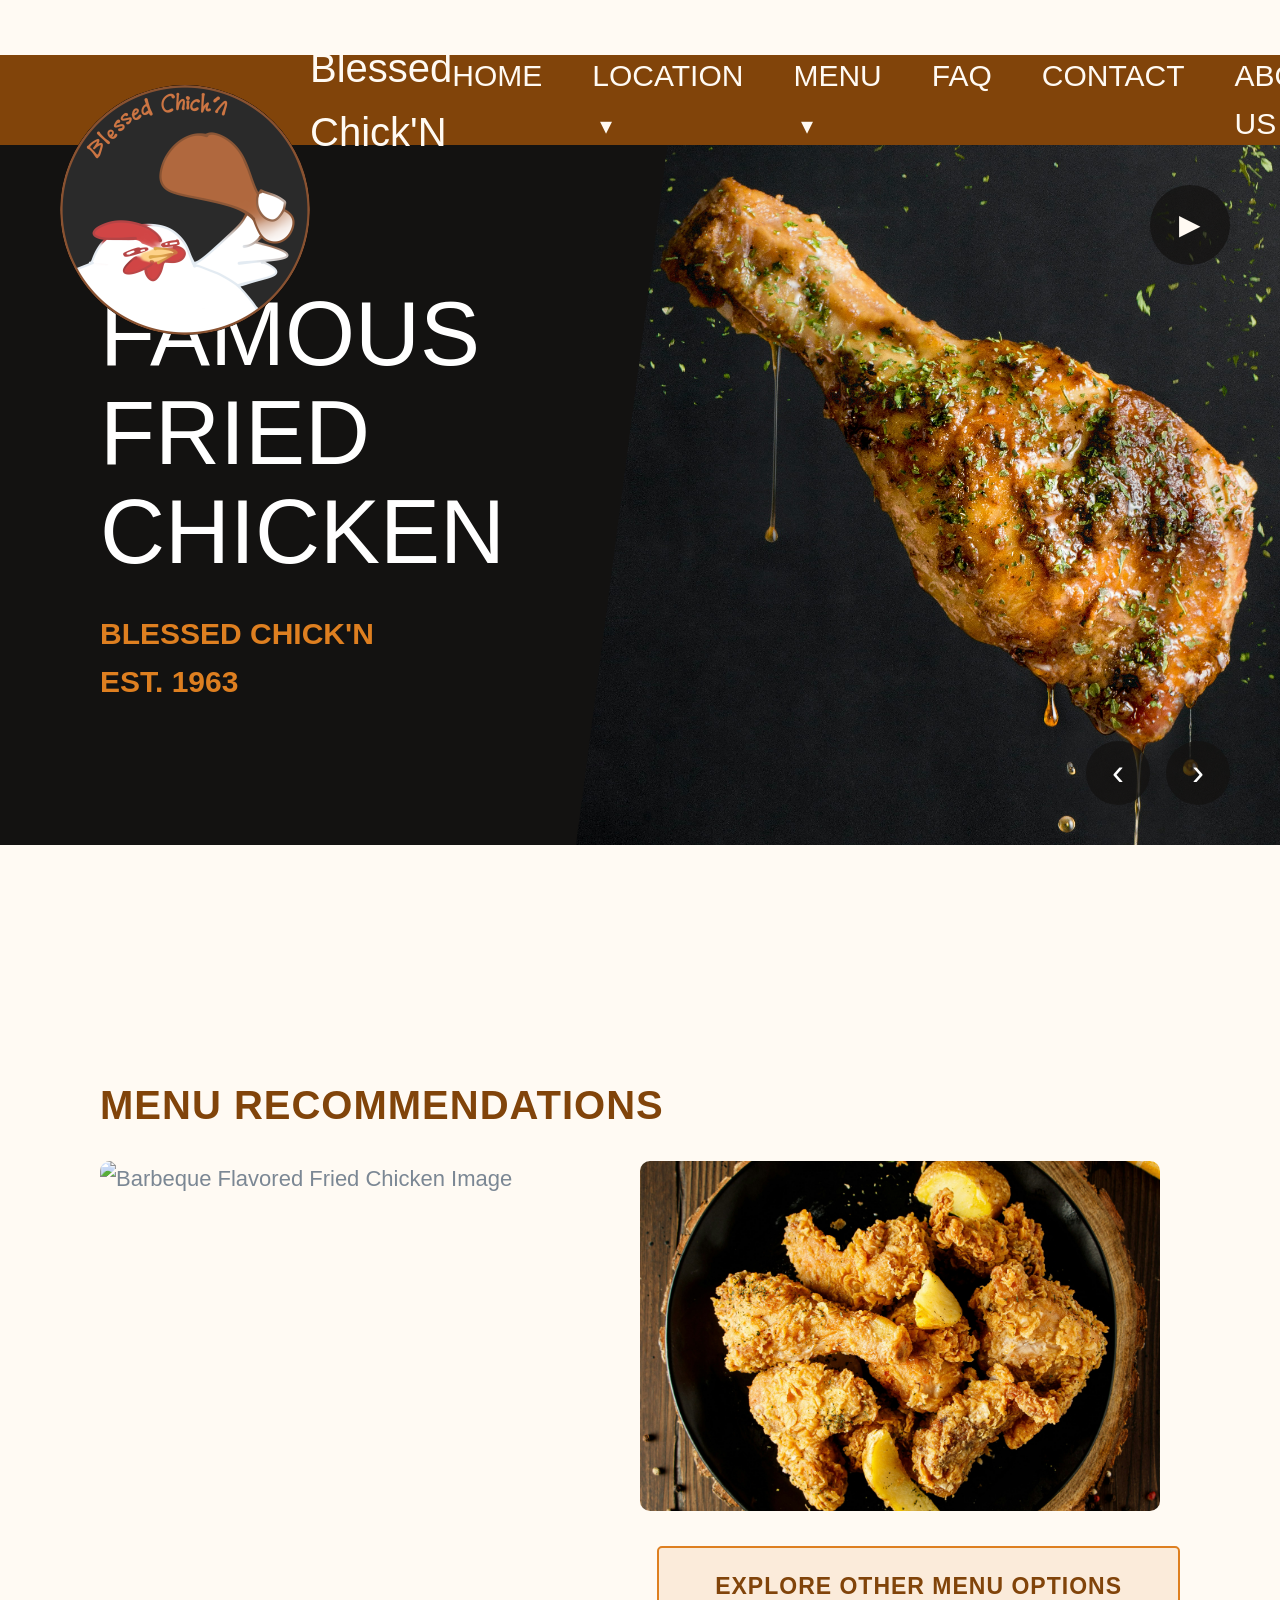
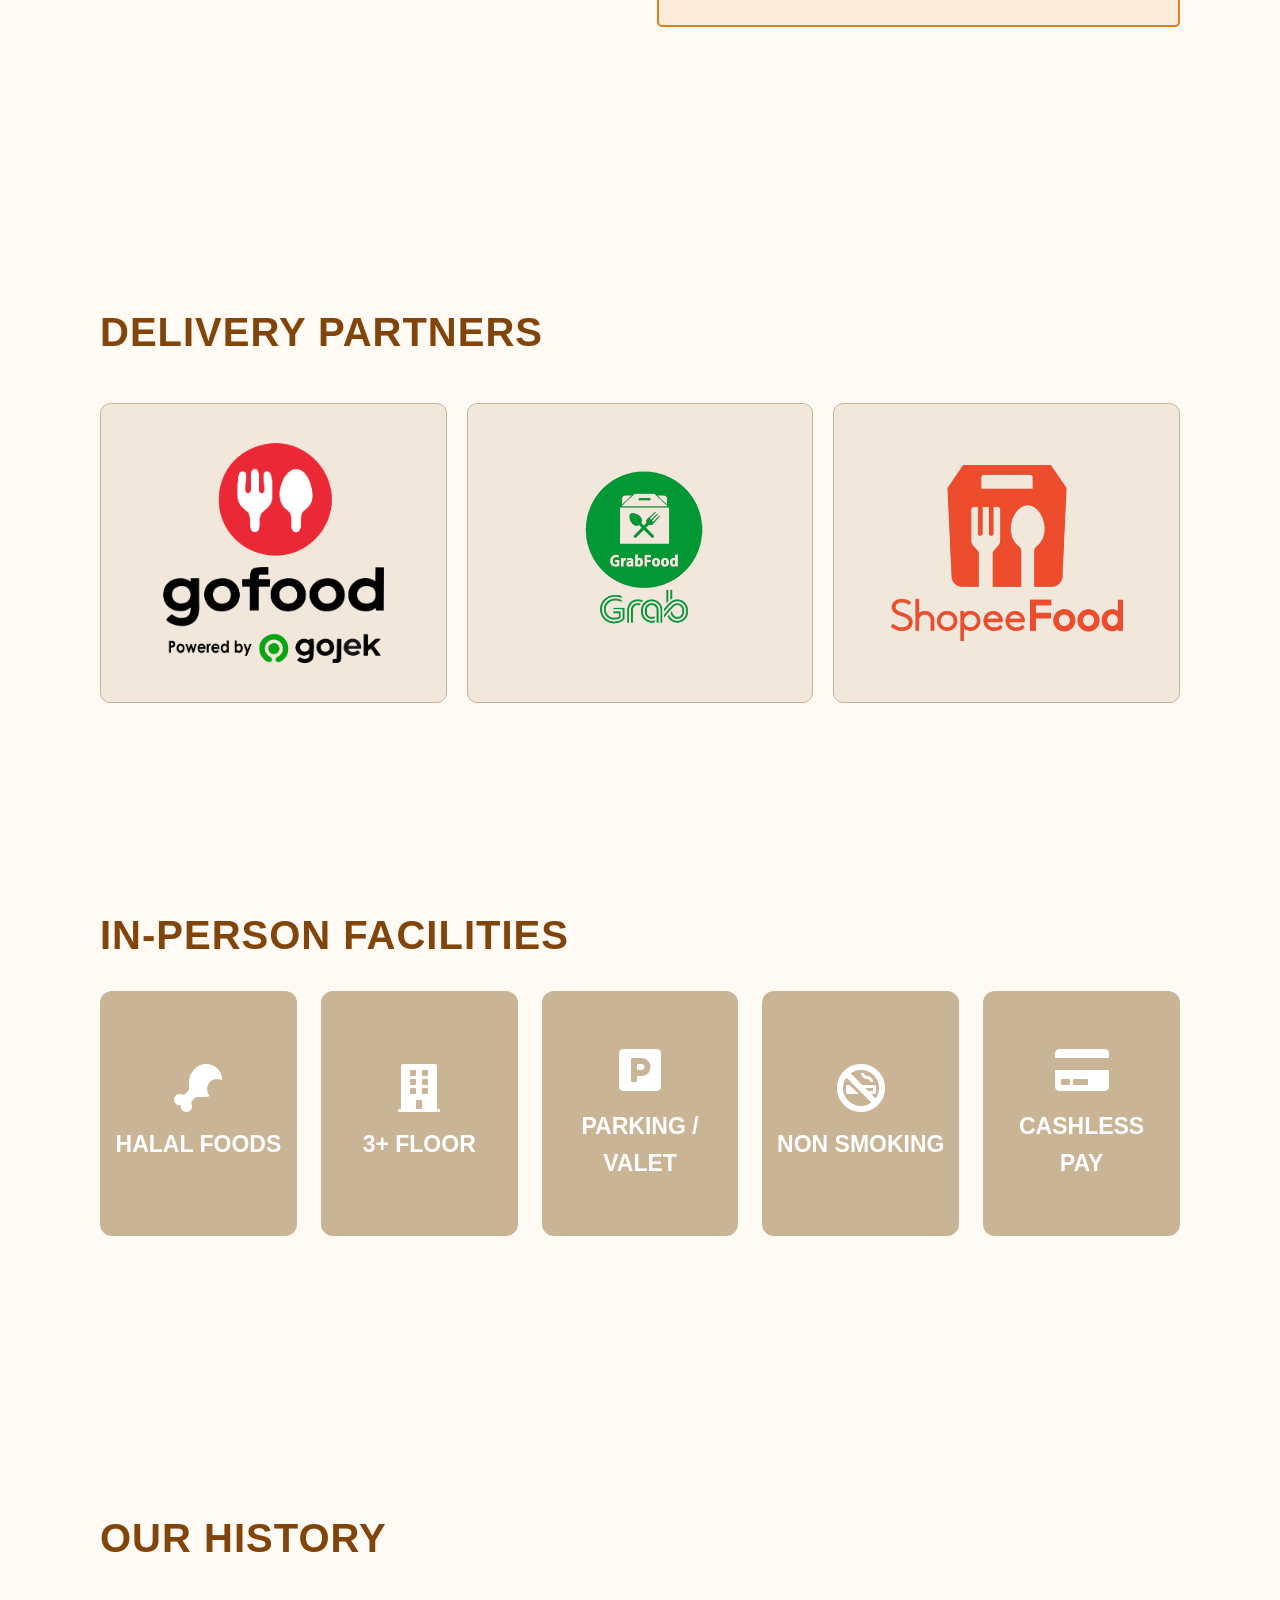
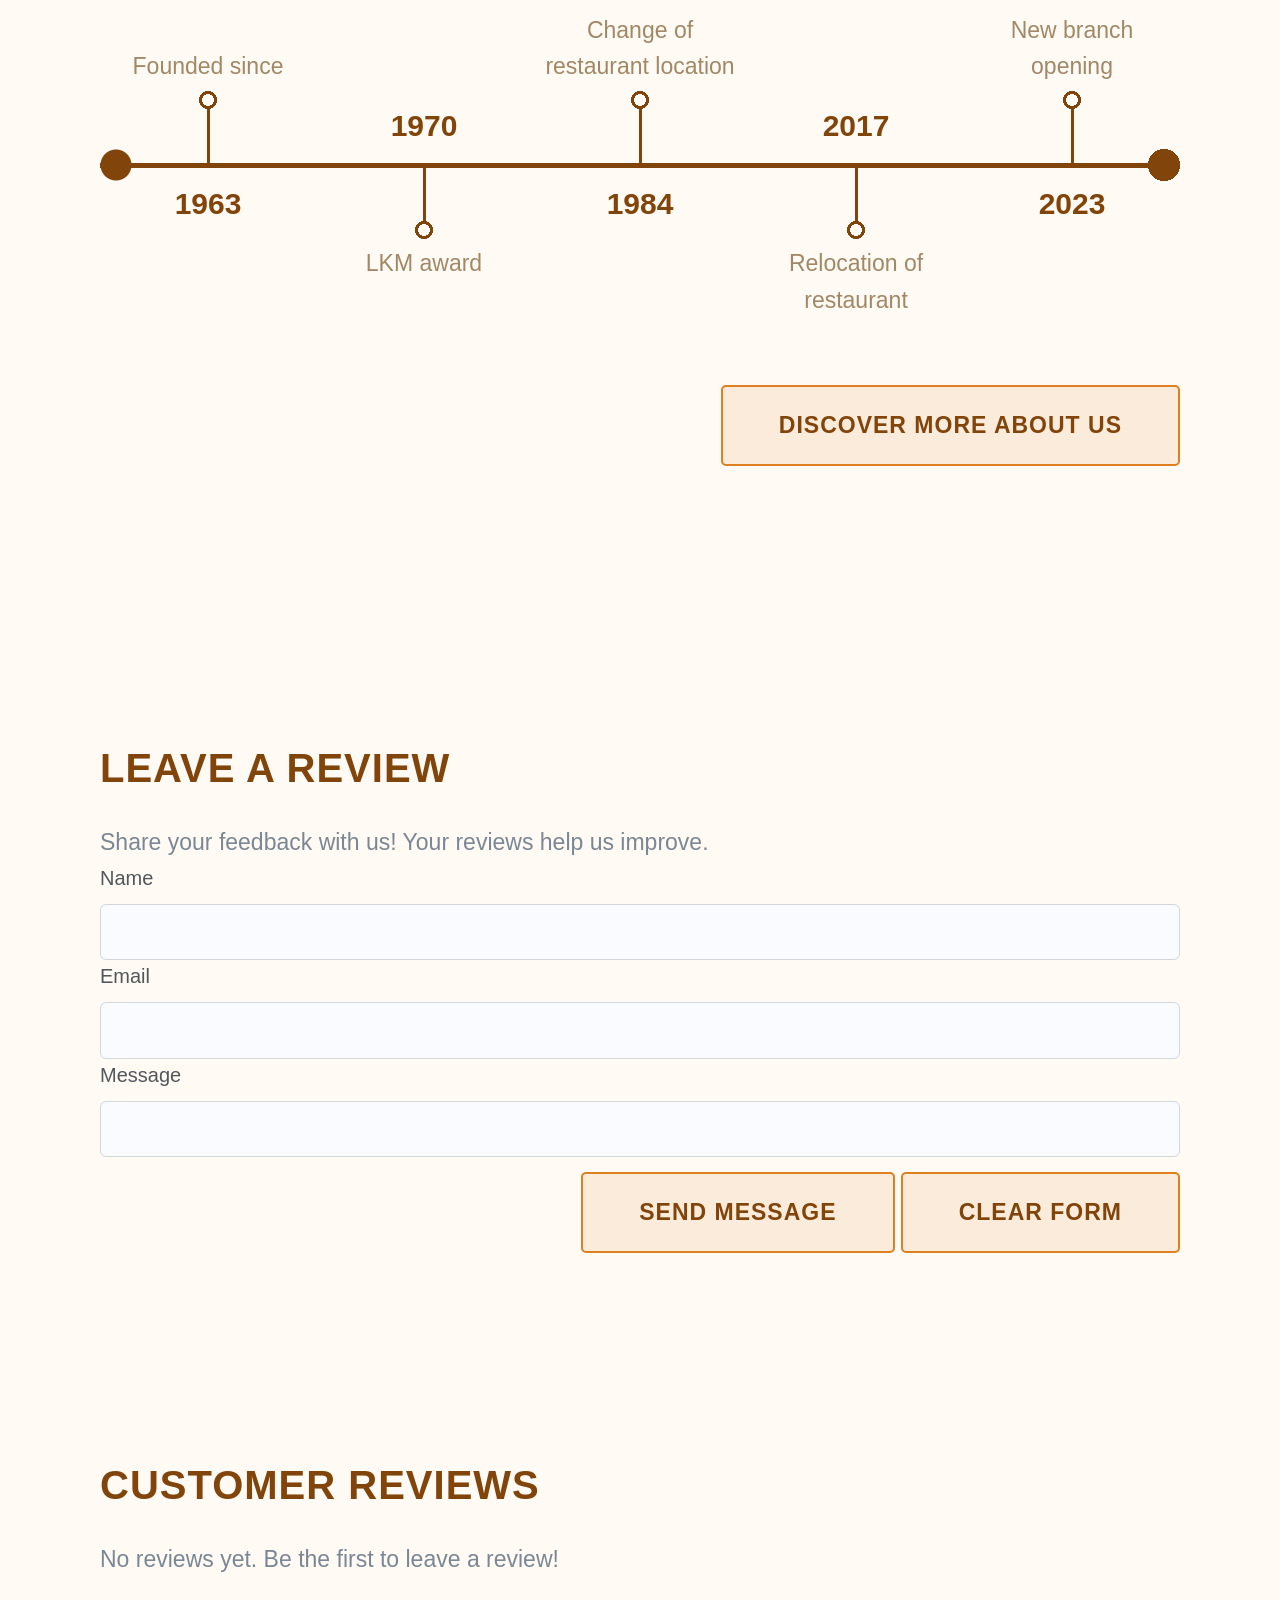
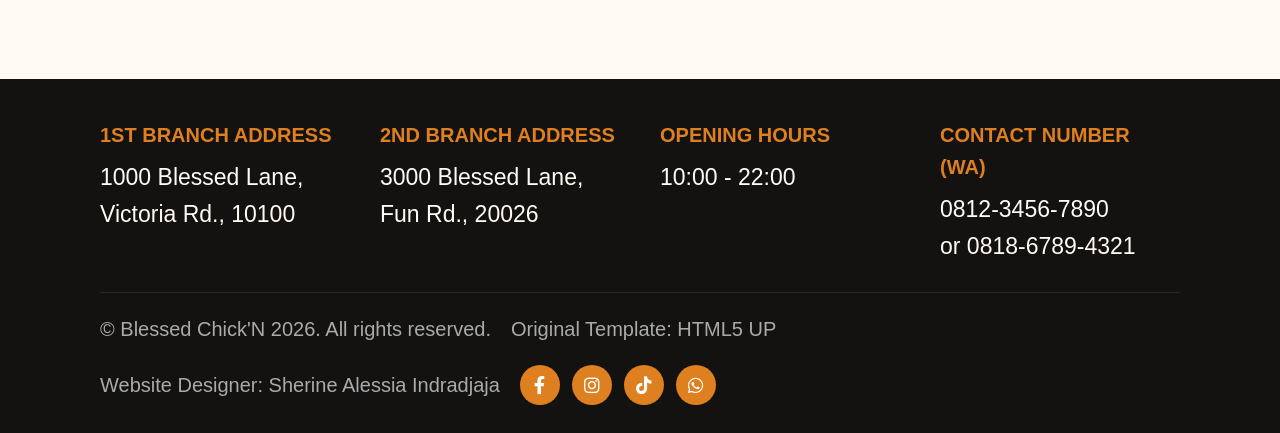
==== index.html @ ee94b1a4 "Update index.html" ====
<!DOCTYPE HTML>
<html lang="en">

<head>
	<title>Blessed Chick'N | Famous Fried Chicken</title>
	<link rel="shortcut icon" type="image/png" href="resources/blessed-logo.png">

	<meta charset="utf-8">
	<meta name="viewport" content="width=device-width, initial-scale=1">
	<meta name="robots" content="noindex, nofollow">
	<link rel="stylesheet" href="assets/css/main.css">
</head>

<body class="homepage is-preload">

	<div class="snapper" id="home-page">
		<div id="page-wrapper">

			<!-- Header -->
			<header id="site-header">

				<!-- Logo -->
				<a class="brand" href="index.html">
					<img src="resources/blessed-logo.png" alt="Blessed ChickN Logo">
					<span>Blessed Chick'N</span>
				</a>

				<!-- NavBar -->
				<nav aria-label="Navigation Bar">
					<ul>
						<li><a href="#">Home</a></li>
						<li class="has-sub">
							<a href="#">Location</a>
							<ul>
								<li><a href="#">1st Branch</a></li>
								<li><a href="#">2nd Branch</a></li>
							</ul>
						</li>
						<li class="has-sub">
							<a href="#">Menu</a>
							<ul>
								<li><a href="#">Recommendations</a></li>
								<li><a href="#">New Menu</a></li>
								<li><a href="#">Food Menu</a></li>
								<li><a href="#">Drink Menu</a></li>
							</ul>
						</li>
						<li><a href="#">FAQ</a></li>
						<li><a href="#">Contact</a></li>
						<li><a href="#">About Us</a></li>
					</ul>
				</nav>
			</header>
		</div>


		<main>
		<!-- Hero -->
		<div id="hero">

			<div class="hero-carousel">
				<div class="hero-track">
					<div class="hero-slide">
						<img src="resources/chicken-1.jpg" alt="One Singular Fried Chicken Image" width="100%"
							height="100%" style="object-fit: cover; 
						object-position: 100% 70%; transform: scale(1.6) translateX(5%);">
					</div>

					<div class="hero-slide">
						<img src="resources/chicken-2.jpg" alt="Group of Fried Chicken Image" width="100%" height="100%"
							style="object-fit: cover; 
						object-position: 100% 70%; transform: scale(1.5) translateX(3%);">
					</div>

					<div class="hero-slide">
						<video id="hero-video" loop playsinline width="100%" height="100%" style="object-fit: cover;
						object-position: 50% 50%;">
							<source src="#" type="video/mp4">
						</video>
					</div>
				</div>
				<button class="hero-button prev" aria-label="Previous">&#8249;</button>
				<button class="hero-button next" aria-label="Next">&#8250;</button>
			</div>

			<div class="hero-text">
				<h1><b>Famous<br>Fried Chicken</b></h1>
				<p>Blessed Chick'N<br>est. 1963</p>
			</div>

			<a class="play" href="#" aria-label="Click to Interact with Playable Video">
				&#9654;
			</a>

		</div>
	</div>

	<!-- Menu Recommendations -->
	<div class="snapper" id="menu-page">
		<div class="block">
			<div class="container">
				<h2 class="title">
					Menu Recommendations
				</h2>

				<div class="scroller">
					<img src="resources/1-barbeque-chicken.jpg" alt="Barbeque Flavored Fried Chicken Image">
					<img src="resources/2-lemon-chicken.jpg" alt="Lemon Flavored Fried Chicken Image">
					<img src="resources/3-salted-egg-chiken.jpg" alt="Salted Egg Flavored Fried Chicken Image">
					<img src="resources/4-paparika-chicken.jpg" alt="Paparika Flavored Fried Chicken Image">
					<img src="resources/5-spicy-chicken.jpg" alt="Spicy Flavored Fried Chicken Image">
				</div>

				<div class="right">
					<a class="button" href="#">Explore Other Menu Options</a>
				</div>
			</div>
		</div>
	</div>

	<div class="snapper" id="services-page">
		<!-- Delivery Partners -->
		<div class="block">
			<div class="container">
				<h1 class="title">
					Delivery Partners
				</h1>

				<ul class="delivery">
					<li>
						<a class="button" href="https://www.gofood.co.id/">
							<img src="resources/gofood.png" alt="GoFood">
						</a>
					</li>

					<li>
						<a class="button" href="https://www.grab.com/id/">
							<img src="resources/grabfoodnobg.png" alt="GrabFood">
						</a>
					</li>

					<li>
						<a class="button" href="https://www.shopee.co.id/">
							<img src="resources/shopeefoodnobg.png" alt="ShopeeFood">
						</a>
					</li>
				</ul>
			</div>
		</div>

		<!-- Facilities -->
		<div class="block">
			<div class="container">
				<h1 class="title">
					In-Person Facilities
				</h1>

				<ul class="facilities">
					<li><i class="fas fa-drumstick-bite"></i>Halal foods</li>
					<li><i class="fas fa-building"></i>3+ floor</li>
					<li><i class="fas fa-parking"></i>Parking / valet</li>
					<li><i class="fas fa-smoking-ban"></i>Non smoking</li>
					<li><i class="fas fa-credit-card"></i>Cashless pay</li>
				</ul>
			</div>
		</div>
	</div>

	<div class="snapper" id="about-page">
		<!-- Historical Timeline -->
		<div class="block">
			<div class="container">
				<h1 class="title">
					Our History
				</h1>

				<ul class="timeline">
					<li>
						<span>Founded since</span>
						<b>1963</b>
					</li>

					<li>
						<span>LKM award</span>
						<b>1970</b>
					</li>

					<li>
						<span>Change of restaurant location</span>
						<b>1984</b>
					</li>

					<li>
						<span>Relocation of restaurant</span>
						<b>2017</b>
					</li>

					<li>
						<span>New branch opening</span>
						<b>2023</b>
					</li>
				</ul>

				<div class="right">
					<a class="button" href="#about-us">Discover more about us</a>
				</div>
			</div>
		</div>
	</div>

	<div class="snapper" id="reviews-page">

		<!-- Forms -->
		<div class="block">
			<div class="container">

				<h1 class="title">LEAVE A REVIEW</h1>
				<p>Share your feedback with us! Your reviews help us improve.</p>

				<div class="row">
					<form id="review-form">
						<div class="row gtr-50">
							<div>
								<label for="review-name">Name</label>
								<input type="text" id="review-name" aria-label="Name" required>
							</div>

							<div>
								<label for="review-email">Email</label>
								<input type="text" id="review-email" aria-label="email">
							</div>

							<div>
								<label for="review-message">Message</label>
								<input type="text" id="review-message" aria-label="message" required>
							</div>

							<div class="right">
								<div class="form-buttons">
									<input type="submit" value="Send Message" class="button" aria-label="Submit Button">
									<input type="reset" value="Clear form" class="button" aria-label="Reset Button">
								</div>
							</div>
						</div>
					</form>
				</div>
			</div>
		</div>

		<!-- Customer Reviews -->
		<div class="block">
			<div class="container">
				<div class="review-comments" id="comment-list">
					<header class="title">CUSTOMER REVIEWS</header>
					<div id="comment-list">
						<p>No reviews yet. Be the first to leave a review!</p>
					</div>
				</div>
			</div>
		</div>
	</div>
</main>

	<!-- Footer -->
	<div id="footer">
		<div class="container">
			<div class="foot-cols">
				<div id="branch-1">
					<h3>1st branch address</h3>
					<p>1000 Blessed Lane, Victoria Rd., 10100</p>
				</div>
				<div id="branch-2">
					<h3>2nd branch address</h3>
					<p>3000 Blessed Lane, Fun Rd., 20026</p>
				</div>
				<div id="opening-hours">
					<h3>Opening hours</h3>
					<p>10:00 - 22:00</p>
				</div>
				<div id="contact">
					<h3>Contact number (WA)</h3>
					<p>0812-3456-7890<br>or 0818-6789-4321</p>
				</div>
			</div>

			<footer class="foot-bottom">
				<ul class="menu">
					<li>&copy; Blessed Chick'N 2026. All rights reserved.</li>
					<li>Original Template: <a href="http://html5up.net">HTML5 UP</a></li>
					<li>Website Designer: Sherine Alessia Indradjaja</li>

					<li>
						<div class="social">
							<a href="#" aria-label="Facebook">
								<i class="fab fa-facebook-f"></i>
							</a>

							<a href="#" aria-label="Instagram">
								<i class="fab fa-instagram"></i>
							</a>

							<a href="#" aria-label="TikTok">
								<i class="fab fa-tiktok"></i>
							</a>

							<a href="#" aria-label="WhatsApp">
								<i class="fab fa-whatsapp"></i>
							</a>
						</div>
					</li>
				</ul>
			</footer>
		</div>
	</div>

	<!-- Scripts -->
	<script src="assets/js/jquery.min.js"></script>
	<script src="assets/js/jquery.dropotron.min.js"></script>
	<script src="assets/js/browser.min.js"></script>
	<script src="assets/js/breakpoints.min.js"></script>
	<script src="assets/js/util.js"></script>
	<script src="assets/js/main.js"></script>

	<!----- JS for Hero's Carousel -->
	<script>
		var hero = document.querySelector('.hero-carousel');
		var track = hero.querySelector('.hero-track');
		var timer;

		function go(dir) {
			var count = track.children.length;
			var current = Math.round(track.scrollLeft / track.clientWidth);
			var next = (current + dir + count) % count;
			track.scrollTo({left: next * track.clientWidth, behavior: 'smooth'});
		}

		function start() {
			if (!window.matchMedia('(prefers-reduced-motion: reduce)').matches) {
				timer = setInterval(function () {go(1);}, 5000);
			}
		}

		function stop() {
			clearInterval(timer);
		}

		hero.querySelectorAll('.hero-button').forEach(function (b) {
			b.addEventListener('click', function () {
				go(b.classList.contains('next') ? 1 : -1);
			});
		});

		hero.addEventListener('mouseenter', stop);
		hero.addEventListener('mouseleave', start);
		hero.addEventListener('focusin', stop);
		hero.addEventListener('focusout', start);

		start();
	</script>

	<!----- JS for Hero's Video -->
	<script>
		var playBtn = document.querySelector("#hero .play");
		var heroVideo = document.getElementById("hero-video");

		if (playBtn && heroVideo) {
			playBtn.addEventListener("click", function (e) {
				e.preventDefault();

				if (heroVideo.paused) {
					heroVideo.play();
					playBtn.innerHTML = '<i class="fas fa-pause"></i>';
				} else {
					heroVideo.pause();
					playBtn.innerHTML = '<i class="fas fa-play"></i>';
				}
			});
		}
	</script>

	<!----- JS for Forms -->
	<script>
		var reviewForm = document.getElementById("review-form");
		var commentList = document.getElementById("comment-list");
		var noReviewsText = document.getElementById("no-reviews-text");

		function escapeHTML(str) {
			var map = {'&': '&amp;', '<': '&lt;', '>': '&gt;', "'": '&#39;', '"': '&quot;'};
			return str.replace(/[&<>'"]/g, function (tag) {
				return map[tag] || tag;
			});
		}

		if (reviewForm) {
			reviewForm.addEventListener("submit", function (e) {
				e.preventDefault();

				var nameInput = document.getElementById("review-name").value.trim();
				var messageInput = document.getElementById("review-message").value.trim();

				if (!nameInput || !messageInput) return;

				if (noReviewsText) {
					noReviewsText.style.display = "none";
				}

				var newComment = document.createElement("div");
				newComment.className = "comment";
				newComment.innerHTML = '<h3>' + escapeHTML(nameInput) + '</h3><p>' + escapeHTML(messageInput) + '</p>';

				commentList.appendChild(newComment);

				reviewForm.reset();
			});
		}
	</script>

</body>

</html>
---- assets/css/main.css ----
@import url("fontawesome-all.min.css");
@import url("https://fonts.googleapis.com/css?family=Source+Sans+Pro:300,300italic,400,400italic,600");


/* ----- HTML RESET AND BASE */

:root {
	--black: #000000;
	--darkgrey: #131211;
	--grey: #7b8794;
	--brown: #81440a;
	--orange: #de7f20;
	--whiteish: #fffaf3;

	--lightbrown: #f1e8db;
	--darkbrown: #cab496;

	--borderpads: 100px;

	--titletext: 40px;
	--headingstext: 30px;
	--normaltext: 23px;
	--subtitlestext: 20px;

	--max: 2000px;
}

*,
*::before,
*::after {
	box-sizing: border-box;
	margin: 0;
	padding: 0;
}

html {
	scroll-snap-type: y proximity;
	scroll-behavior: smooth;
	background: var(--whiteish);
	font-family: Arial, Helvetica, sans-serif;
	height: 100%;
}

body {
	color: var(--grey);
	line-height: 1.6;
	font-size: 18px;
	height: 100%;
}

ul {
	list-style: none;
}

img {
	display: block;
	max-width: 100%;
}

a {
	color: inherit;
	text-decoration: none;
}

h1,
h2,
h3 {
	background: transparent;
	color: inherit;
	font-size: var(--headingstext);
	font-weight: 600;
}

p {
	margin-bottom: 1px;
	line-height: 1.6;
	font-size: var(--normaltext);
}

.container {
	max-width: var(--max);
	margin: 0 auto;
	padding: 0 var(--borderpads);
	width: 100%;
}

.snapper {
	scroll-snap-align: start;
	scroll-snap-stop: always;
	display: flex;
	flex-direction: column;
	justify-content: center;
	min-height: 100vh;
	position: relative;
}

.block {
	padding: var(--borderpads) 0;
	font-size: 22px;
	width: 100%;
}

.title {
	margin-bottom: 24px;
	font-size: var(--titletext);
	font-weight: 700;
	letter-spacing: 1px;
	text-transform: uppercase;
	color: var(--brown);
}

/* ----- HEADER or NAVIGATION AREA */

#site-header {
	position: relative;
	z-index: 10;
	display: flex;
	align-items: center;
	justify-content: space-between;
	height: 90px;
	margin: 0;
	padding: 0 60px;
	background: var(--brown);
	color: var(--whiteish);
}

#site-header a {
	border-bottom: 0;
	color: var(--whiteish);
}

#site-header a:hover {
	color: var(--orange);
}


#site-header .brand {
	display: flex;
	align-items: center;
}

#site-header .brand img {
	position: absolute;
	left: 60px;
	top: 30px;
	width: 250px;
	height: 250px;
	border-radius: 50%;
	object-fit: cover;
	background: var(--black);
	z-index: 11;
}

#site-header .brand span {
	margin-left: 250px;
	font-size: var(--titletext);
	font-weight: 500;
}

#site-header ul {
	list-style: none;
	margin: 0;
	padding: 0;
}

#site-header li {
	position: relative;
	padding: 0;
}

#site-header nav>ul {
	content: "\25BE"; 
	display: flex;
	gap: 50px;
	font-size: var(--headingstext);
	font-weight: 500;
	text-transform: uppercase;
}

#site-header .has-sub ul {
	display: none;
	position: absolute;
	top: 100%;
	left: 0;
	min-width: 300px;
	padding: 16px 0;
	background: #7a3e08;
	border-radius: 0 0 10px 10px;
}

#site-header .has-sub:hover ul,
#site-header .has-sub:focus-within ul {
	display: block;
}

#site-header .has-sub li a {
	display: block;
	padding: 12px 28px;
	font-size: var(--normaltext);
}

#site-header .has-sub > a::after{
    content: "\25BE";
    display: inline-block;
    margin-left: 8px;
    font-size: 0.8em;
    transition: transform 0.25s;
}

#site-header .has-sub:hover > a::after{
    transform: rotate(180deg);
}

/* ----- HERO AREA */

#hero {
	margin: 0;
	position: relative;
	display: flex;
	align-items: center;
	flex: 1;
	min-height: 700px;
	overflow: hidden;
	background: var(--darkgrey);
	color: var(--whiteish);
}

.hero-text {
	position: relative;
	z-index: 2;
	padding: 0 0 0 var(--borderpads);
	max-width: 45%;
}

.hero-text h1 {
	font-size: 90px;
	font-weight: 300;
	line-height: 1.1;
	text-transform: uppercase;
	color: white;
}

.hero-text b {
	font-weight: 500;
}

.hero-text p {
	margin: 28px 0 0;
	font-size: var(--headingstext);
	line-height: 1.6;
	text-transform: uppercase;
	color: var(--orange);
	font-weight: 600;
}

#hero .play {
	position: absolute;
	z-index: 2;
	top: 40px;
	right: 50px;
	display: grid;
	place-items: center;
	width: 80px;
	height: 80px;
	font-size: 28px;
	background: rgba(19, 18, 17, 0.75);
	color: var(--whiteish);
	border-radius: 50%;
	transition: background 0.25s;
	cursor: pointer;
}

#hero .play:hover {
	background: var(--orange);
	color: var(--darkgrey);
}

.hero-carousel {
	position: absolute;
	z-index: 1;
	top: 0;
	right: 0;
	width: 55%;
	height: 100%;
}

.hero-track {
	display: flex;
	height: 100%;
	overflow-x: auto;
	scroll-snap-type: x mandatory;
	scrollbar-width: none;
	clip-path: polygon(13% 0, 100% 0, 100% 100%, 0 100%);
}

.hero-track::-webkit-scrollbar {
	display: none;
}

.hero-slide {
	flex: 0 0 100%;
	scroll-snap-align: start;
	height: 100%;
	overflow: hidden;
}

.hero-slide img {
	width: 100%;
	height: 100%;
	object-fit: cover;
}

.hero-button {
	position: absolute;
	z-index: 2;
	bottom: 40px;
	width: 64px;
	height: 64px;
	padding: 0;
	border: 0;
	border-radius: 50%;
	background: rgba(19, 18, 17, 0.75);
	font-size: 36px;
	line-height: 64px;
	color: white;
	cursor: pointer;
}

.hero-button:hover {
	background: var(--orange);
	color: var(--darkgrey);
}

.hero-button.prev {
	right: 130px;
}

.hero-button.next {
	right: 50px;
}

/* ----- MENU RECOMMENDATION, SCROLLER SYSTEM */

.scroller {
	display: flex;
	gap: 20px;
	padding-bottom: 20px;
	overflow-x: auto;
	scrollbar-color: var(--brown) #ddd;
}

.scroller img {
	flex: 0 0 520px;
	height: 350px;
	object-fit: cover;
	border-radius: 10px;
}

.scroller img:hover {
	transform: translateY(-8px);
	box-shadow: 0 12px 24px rgba(0, 0, 0, 0.25);
	filter: brightness(1.08);
}

/* ----- DELIVERY */

.delivery {
	display: grid;
	grid-template-columns: repeat(3, 1fr);
	gap: 20px;
}

.delivery a {
	display: flex;
	align-items: center;
	justify-content: center;
	height: 300px;
	padding: 20px;
	background: var(--lightbrown);
	border: 1px solid var(--darkbrown);
	border-radius: 10px;
	transition: transform 0.25s;
}

.delivery a:hover {
	transform: translateY(-5px);
	cursor: pointer;
	background: var(--darkbrown);
}

.delivery img {
	width: 100%;
	height: 100%;
	object-fit: contain;
}

/* ----- FACILITIES */

.facilities {
	display: grid;
	grid-template-columns: repeat(5, 1fr);
	gap: 24px;
}

.facilities li {
	display: flex;
	flex-direction: column;
	align-items: center;
	justify-content: center;
	gap: 14px;
	height: 245px;
	padding: 12px;
	background: var(--darkbrown);
	border-radius: 12px;
	font-size: var(--normaltext);
	font-weight: 600;
	text-align: center;
	text-transform: uppercase;
	color: white;
}

.facilities i {
	font-size: 48px;
}

/* ----- HISTORY TIMELINE */

.timeline {
	display: flex;
	margin: 25px 0 35px;
	background:
		radial-gradient(circle at 16px 50%, var(--brown) 15px, transparent 16px),
		radial-gradient(circle at calc(100% - 16px) 50%, var(--brown) 16px, transparent 16px),
		linear-gradient(var(--brown), var(--brown)) center / 100% 5px no-repeat;
}

.timeline li {
	position: relative;
	flex: 1;
	height: 340px;
	font-size: var(--normaltext);
	line-height: 1.6;
	text-align: center;
}

.timeline li span {
	font-size: var(--normaltext);
	color: #a18866;
}

.timeline li span,
.timeline li b {
	position: absolute;
	left: 0;
	right: 0;
	padding: 0 8px;
}

.timeline b {
	color: var(--brown);
	font-weight: 700;
	font-size: var(--headingstext);
}

.timeline li:nth-child(odd) {
	background:
		radial-gradient(circle at 50% 105px, var(--whiteish) 6px, var(--brown) 6px 9px, transparent 9px),
		linear-gradient(var(--brown), var(--brown)) center 105px / 3px 64px no-repeat;
}

.timeline li:nth-child(even) {
	background:
		radial-gradient(circle at 50% 235px, var(--whiteish) 6px, var(--brown) 6px 9px, transparent 9px),
		linear-gradient(var(--brown), var(--brown)) center 170px / 3px 64px no-repeat;
}

.timeline li:nth-child(odd) span {
	bottom: calc(50% + 80px);
}

.timeline li:nth-child(odd) b {
	top: calc(50% + 15px);
}

.timeline li:nth-child(even) span {
	top: calc(50% + 80px);
}

.timeline li:nth-child(even) b {
	bottom: calc(50% + 15px);
}

/* Form */

form .actions {
	padding-top: 0;
}

form label {
	display: block;
	font-weight: 300;
	color: #52575c;
	margin: 0 0 0.5em 0;
	font-size: var(--subtitlestext);
}

form input[type="text"],
form input[type="email"],
form input[type="password"],
form select,
form textarea {
	transition: background-color 0.25s ease-in-out;
	display: block;
	background: #f9fbfe;
	border: solid 1.5px #d2d7dc;
	border-radius: 6px;
	width: 100%;
	font-size: var(--normaltext);
	line-height: 1.5em;
	padding: 10px;
}

form input[type="text"]:focus,
form input[type="email"]:focus,
form input[type="password"]:focus,
form select:focus,
form textarea:focus {
	background: white;
	border-color: var(--orange);
}

form textarea {
	min-height: 100px;
}

/* ----- COMMENTS */

.review-comments {
	text-align: left;
}

.comment {
	padding: 16px;
	margin-bottom: 14px;
	background: var(--whiteish);
	border-left: 6px solid var(--orange);
	border-radius: 8px;
}

.comment h3 {
	margin-bottom: 8px;
	font-size: var(--headingstext);
	color: var(--brown);
}

.comment p {
	margin-bottom: 0;
	font-size: var(--normaltext);
	overflow-wrap: anywhere;
}

/* ----- FOOTER */

#footer {
	margin-top: 0;
	padding: 40px 0 28px;
	background: var(--darkgrey);
	font-size: var(--normaltext);
	color: var(--whiteish);
	scroll-snap-align: end;
}

.foot-cols {
	display: grid;
	grid-template-columns: repeat(4, minmax(0, 1fr));
	gap: 40px;
	margin-bottom: 28px;
}

#footer h3 {
	margin-bottom: 8px;
	font-size: var(--subtitlestext);
	font-weight: 700;
	text-transform: uppercase;
	color: var(--orange);
}

#footer p {
	margin: 0;
	font-size: var(--normaltext);
}

.foot-bottom {
	display: flex;
	justify-content: space-between;
	align-items: center;
	padding-top: 20px;
	border-top: 1px solid #2a2622;
	font-size: var(--subtitlestext);
	color: #aaa;
}

.foot-bottom .menu {
	display: flex;
	align-items: center;
	flex-wrap: wrap;
	gap: 20px;
}

.social {
	display: flex;
	gap: 12px;
}

.social a {
	display: grid;
	place-items: center;
	width: 40px;
	height: 40px;
	border-radius: 50%;
	background: var(--orange);
	font-size: 18px;
	color: white;
}

.social a:hover {
	background: var(--brown);
}

/* ----- SECTION/ ARTICLE */

section,
article {
	margin-bottom: 3em;
}

section> :last-child,
article> :last-child,
section:last-child,
article:last-child {
	margin-bottom: 0;
}

.row>section,
.row>article {
	margin-bottom: 0;
}

header {
	margin-bottom: 1.5em;
	font-size: 25px;
}

header>p {
	display: block;
	color: var(--grey);
	font-size: 20px;
}

header.major {
	text-align: center;
}

/* ----- BUTTONS */

.button,
input[type="submit"],
input[type="reset"] {
	display: inline-block;
	padding: 20px 56px;
	border: 2px solid var(--orange);
	border-radius: 5px;
	background: rgba(222, 127, 32, 0.12);
	font: inherit;
	font-size: var(--normaltext);
	font-weight: 700;
	letter-spacing: 1px;
	text-transform: uppercase;
	color: var(--brown);
	cursor: pointer;
	transition: background-color 0.25s, color 0.25s;
	margin-top: 15px;
	text-align: right;
}

.button:hover,
input[type="submit"]:hover,
input[type="reset"]:hover {
	background: var(--orange);
	color: var(--whiteish);
}

.right {
	text-align: right;
}

/* ----- WRAPPERS */

.wrapper {
	position: relative;
	background: #fff;
	overflow-x: hidden;
	padding: 6em 0 6em 0;
}

.image-wrapper {
	position: relative;
}

.image-wrapper .image {
	position: relative;
	z-index: 2;
}

.image-wrapper.first:before {
	content: '';
	display: block;
	width: 2000%;
	height: 100%;
	position: absolute;
	left: -1000%;
	top: 0;
	z-index: 1;
	box-shadow: inset 0px 0px 0px 1px #e8e8e8;
	background: #f6f8fb url("images/image-wrapper.svg");
}
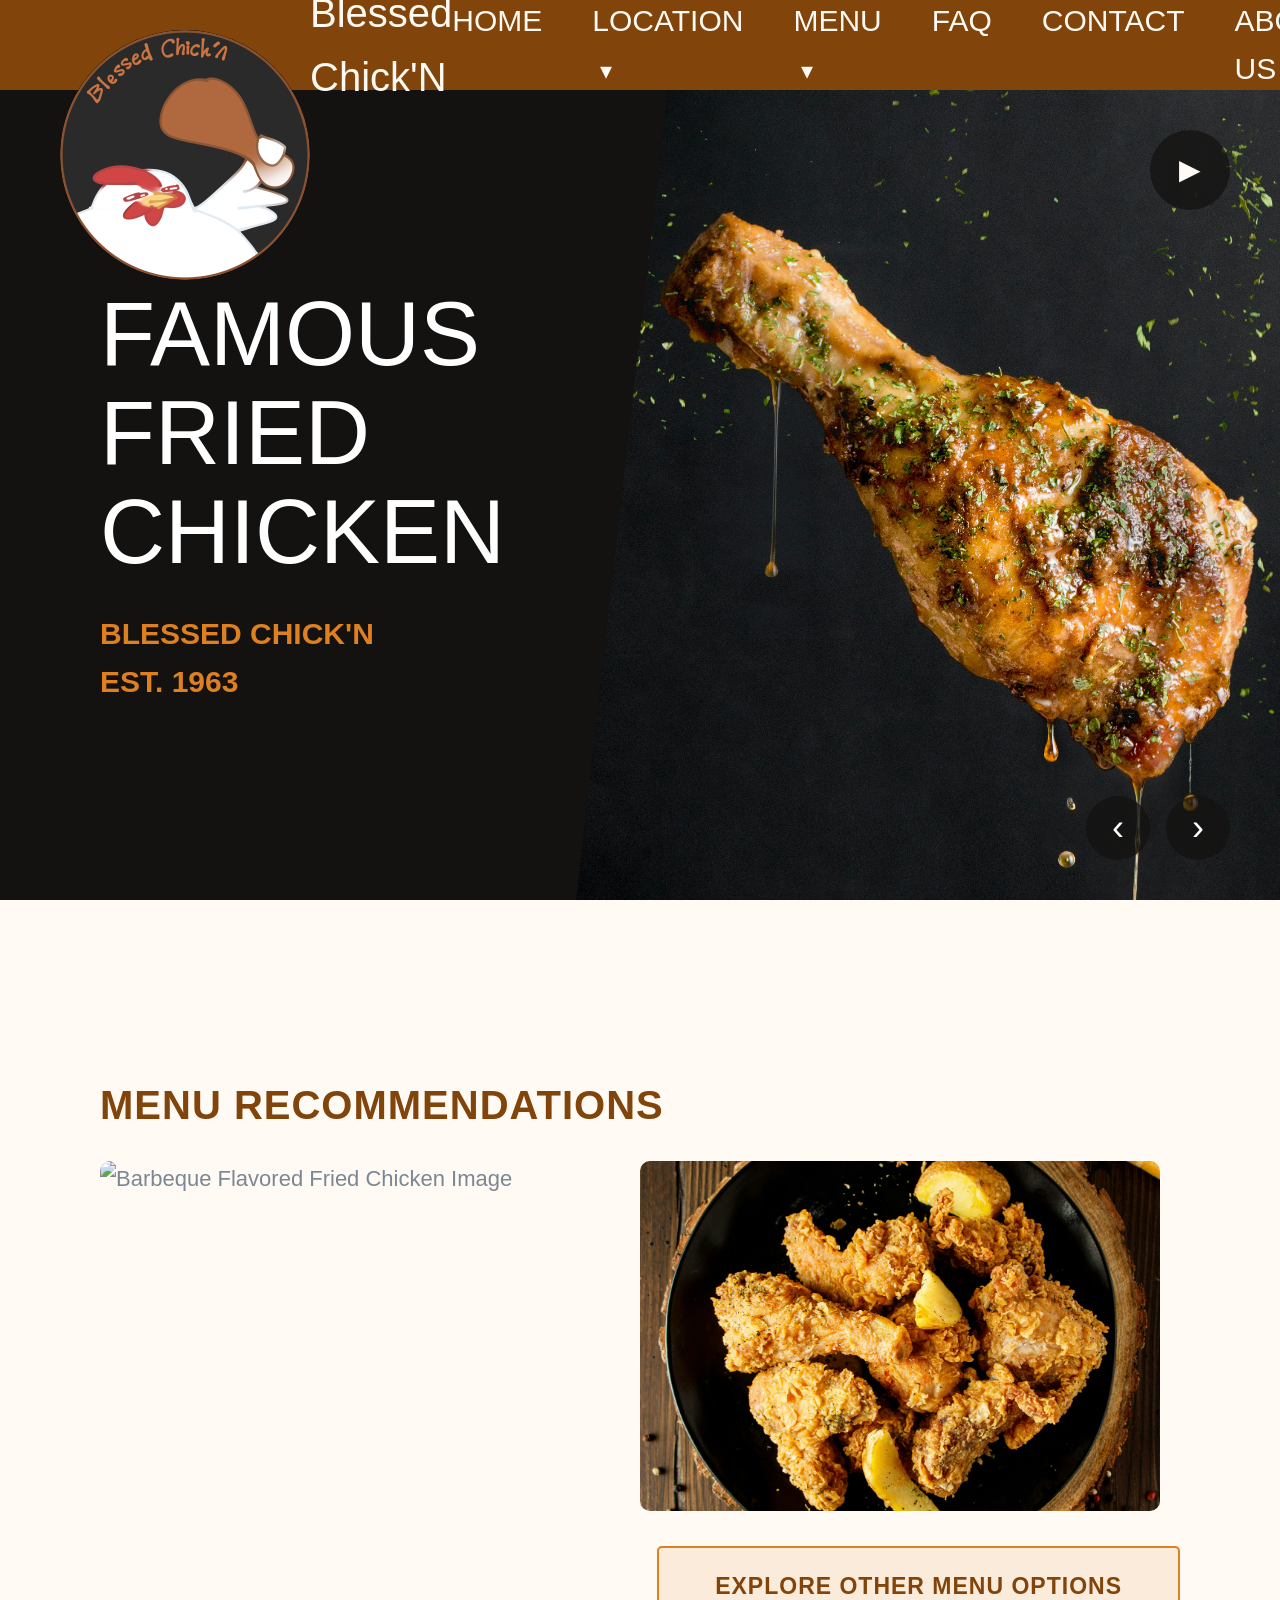
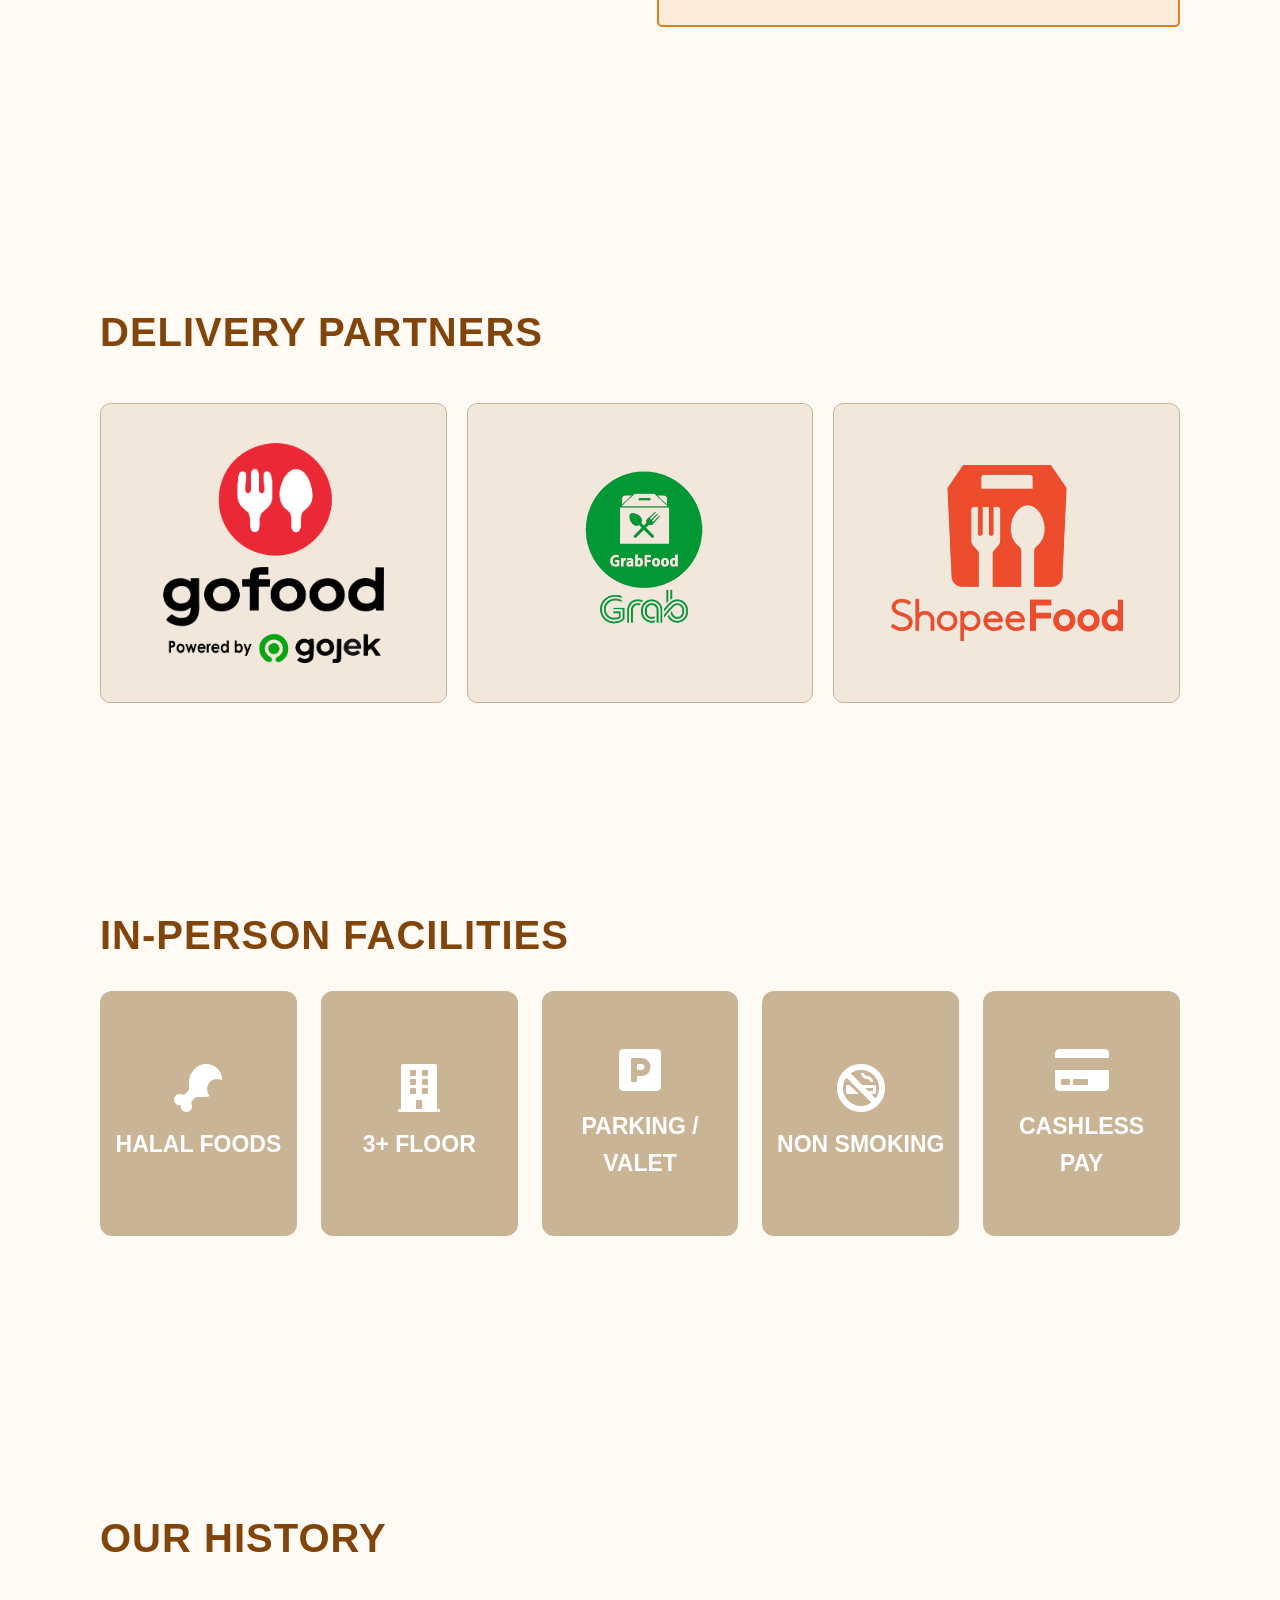
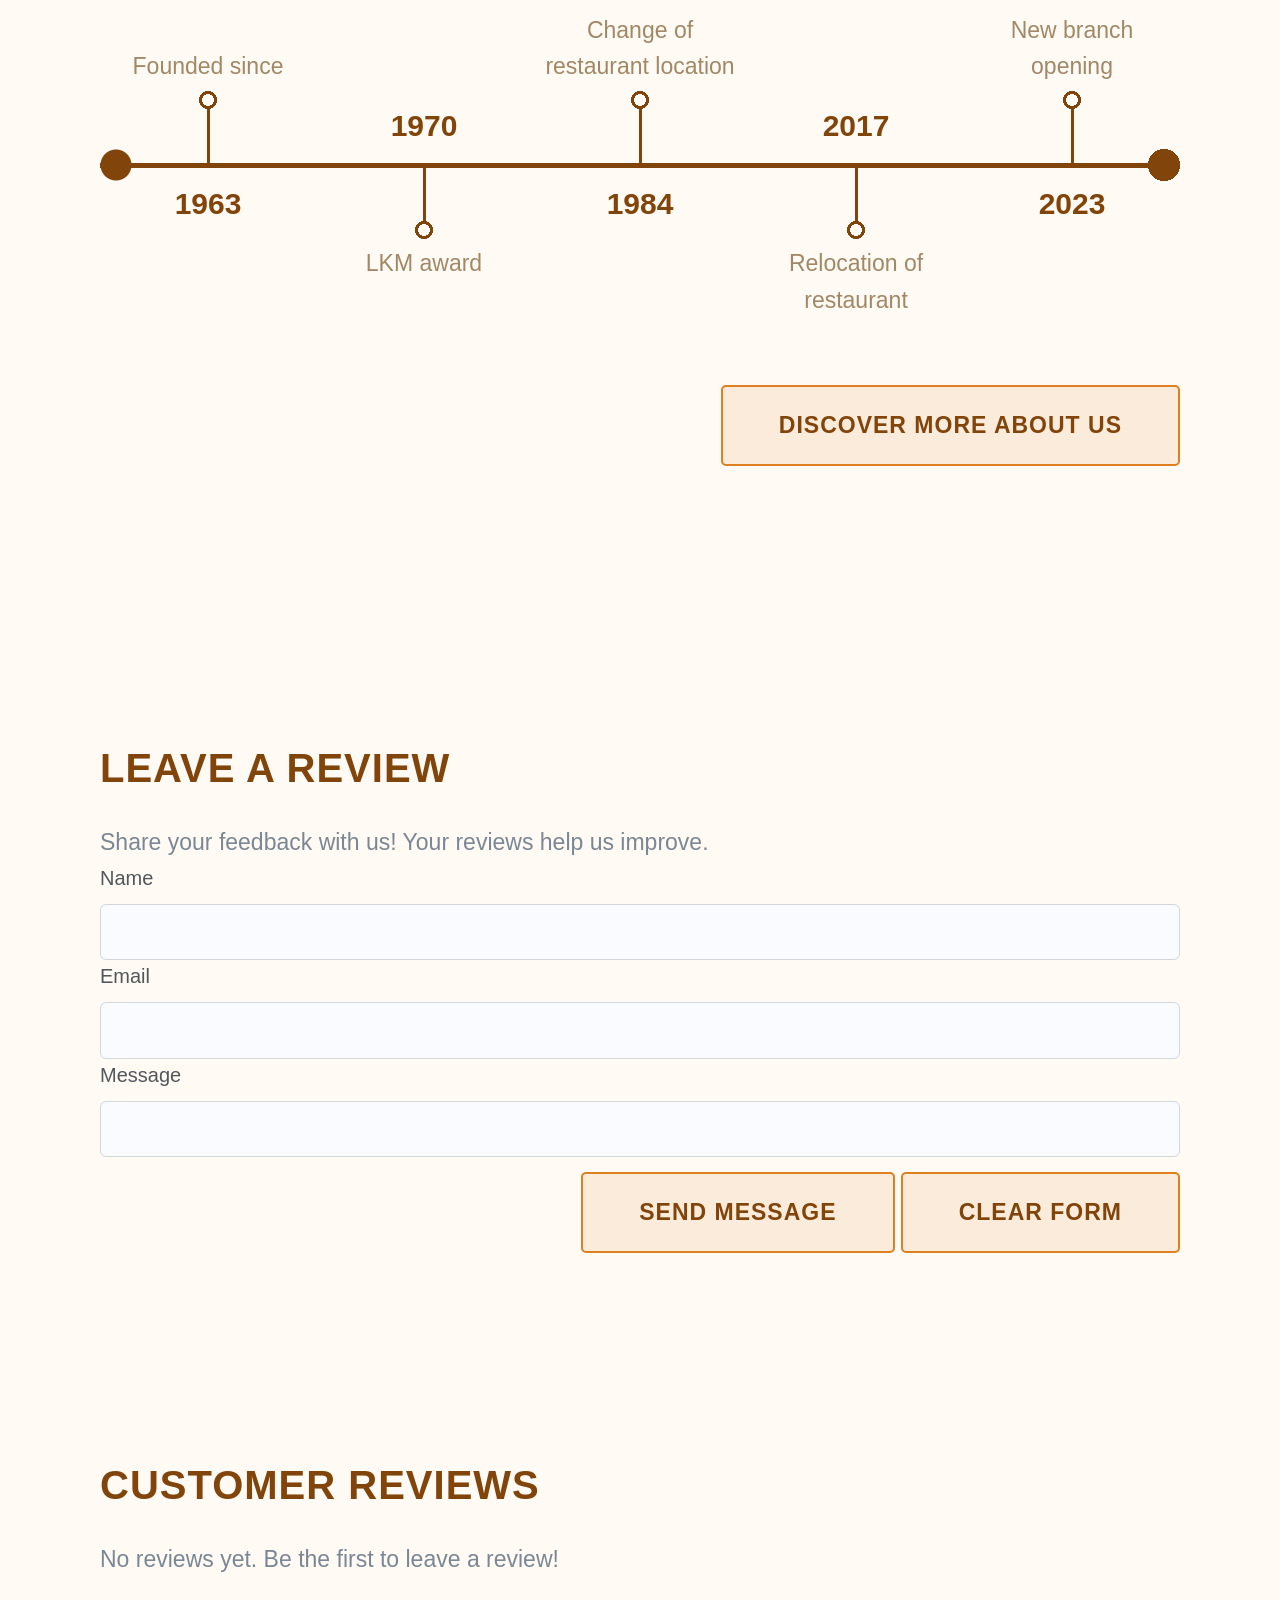
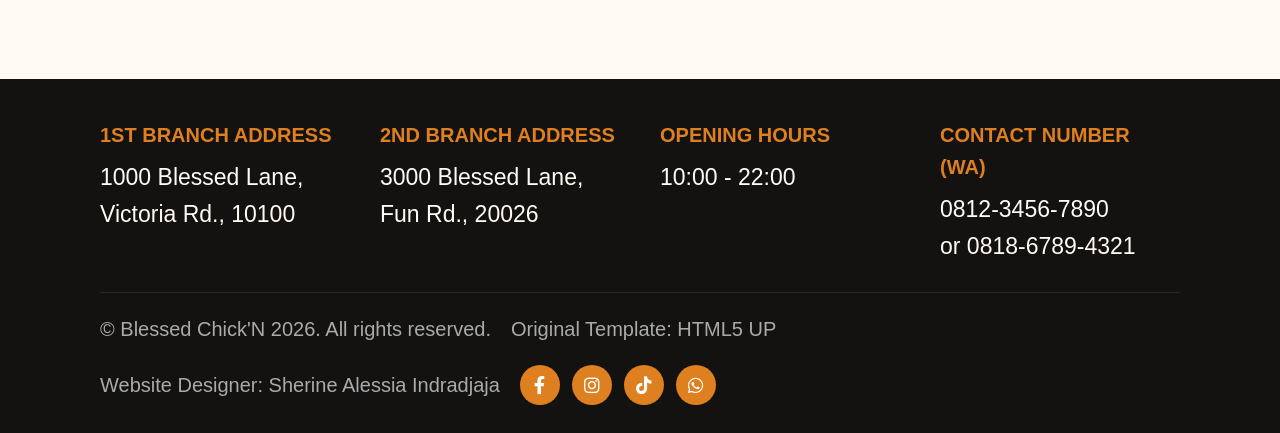
==== commit 82a47d50: "Update index.html" ====
--- a/index.html
+++ b/index.html
@@ -54,7 +54,6 @@
 		</div>
 
 
-		<main>
 		<!-- Hero -->
 		<div id="hero">
 
@@ -259,7 +258,6 @@
 			</div>
 		</div>
 	</div>
-</main>
 
 	<!-- Footer -->
 	<div id="footer">
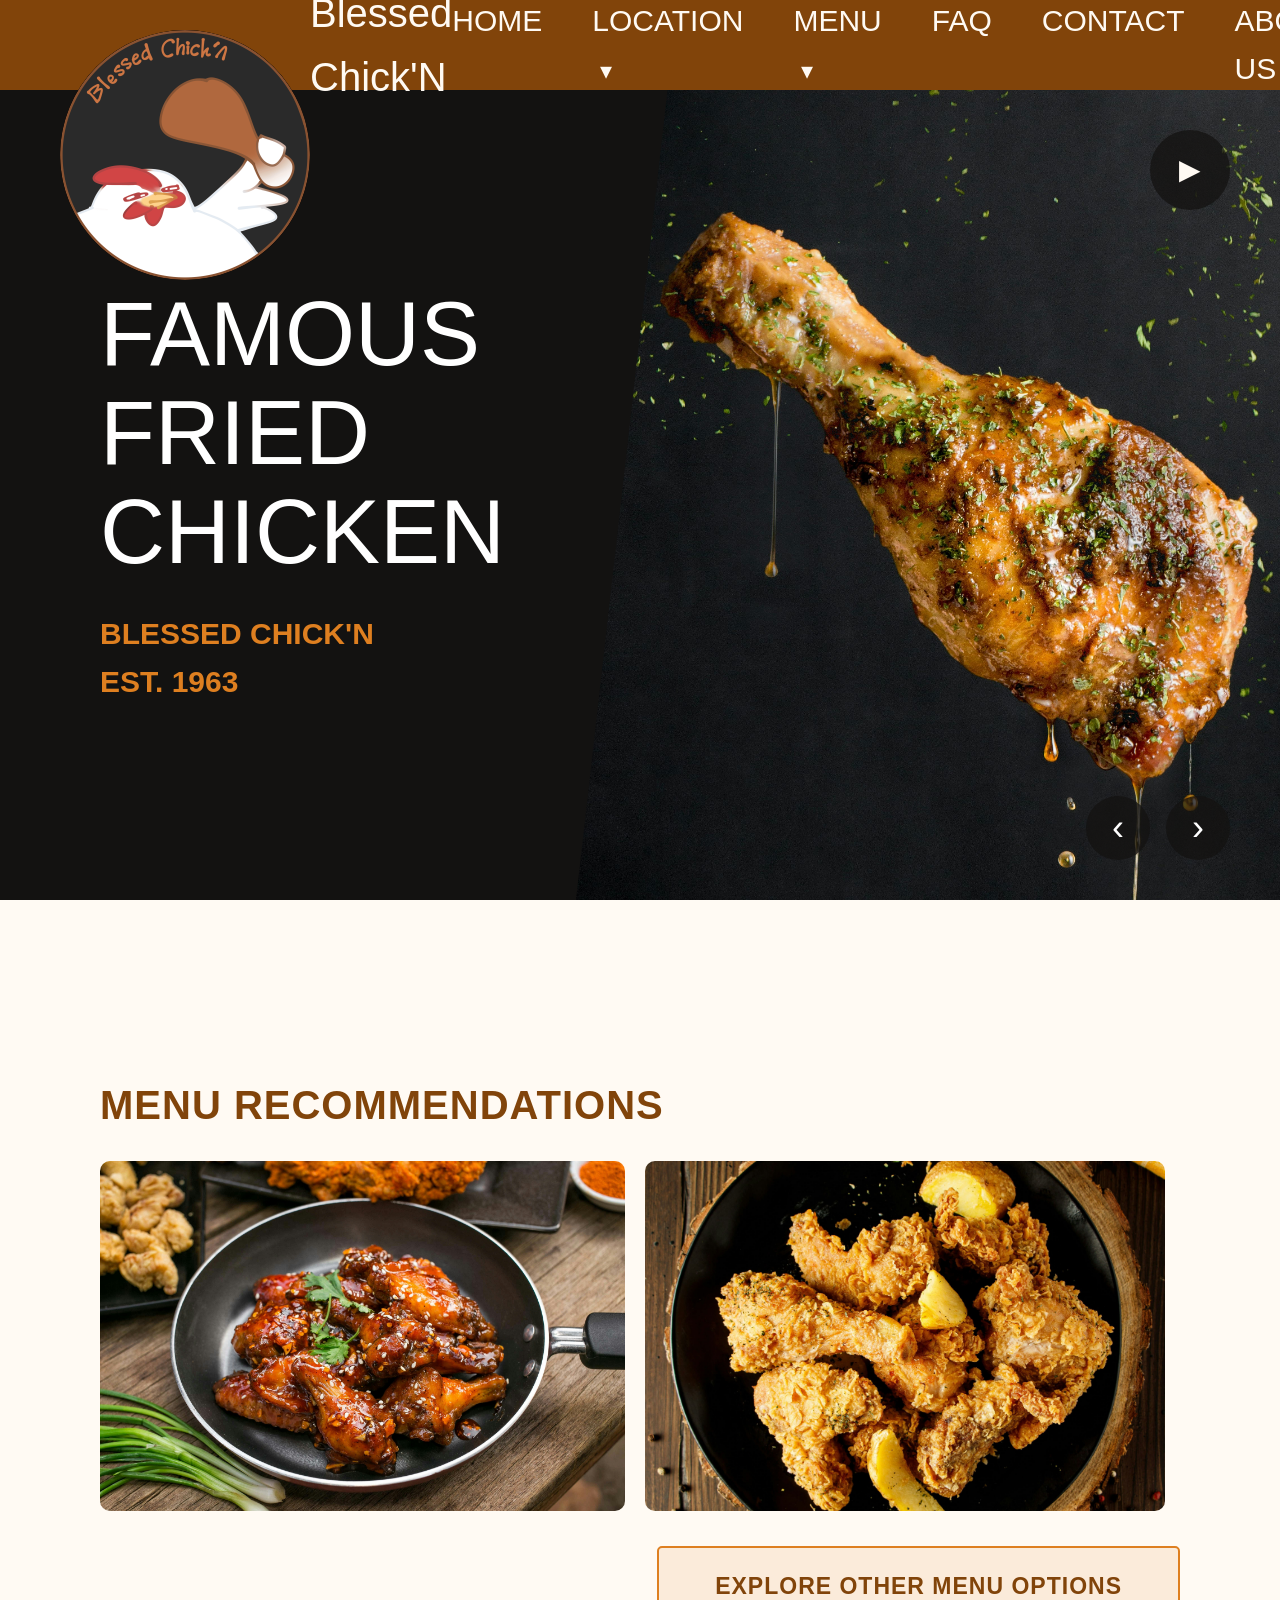
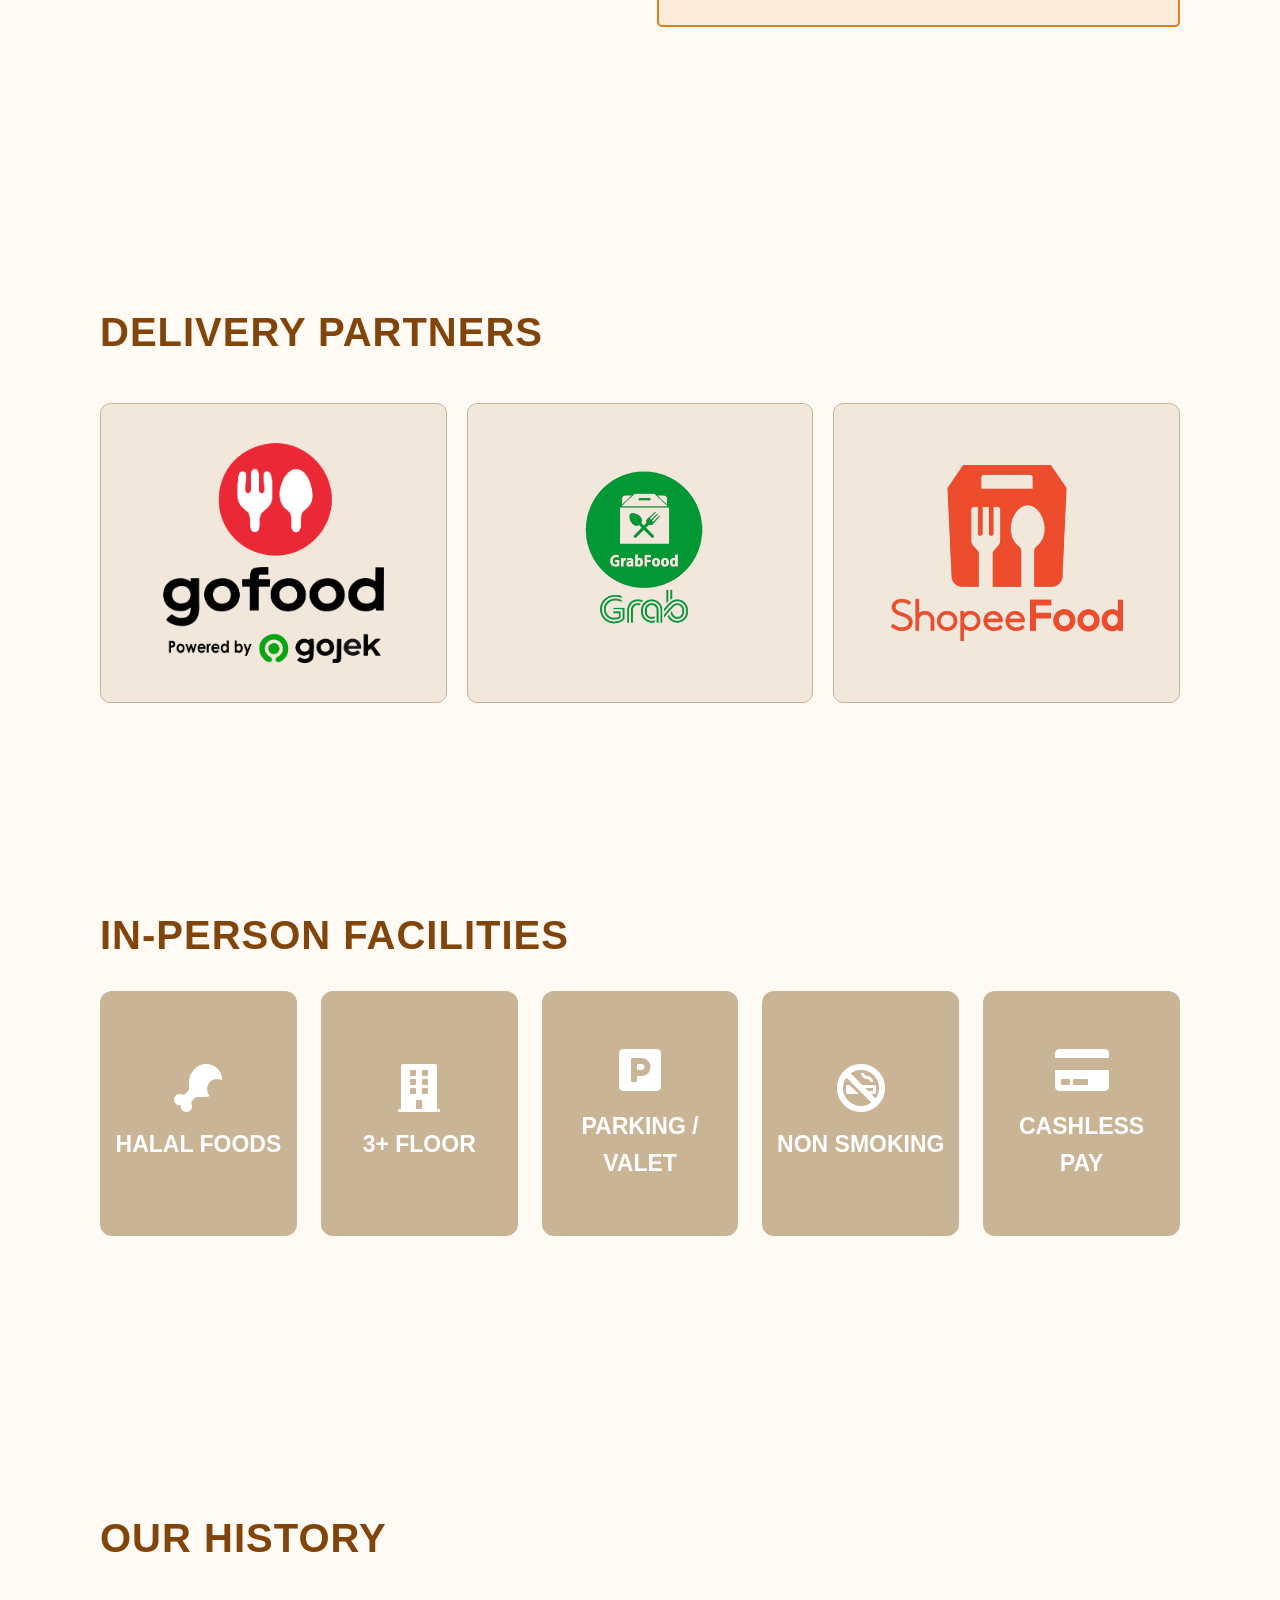
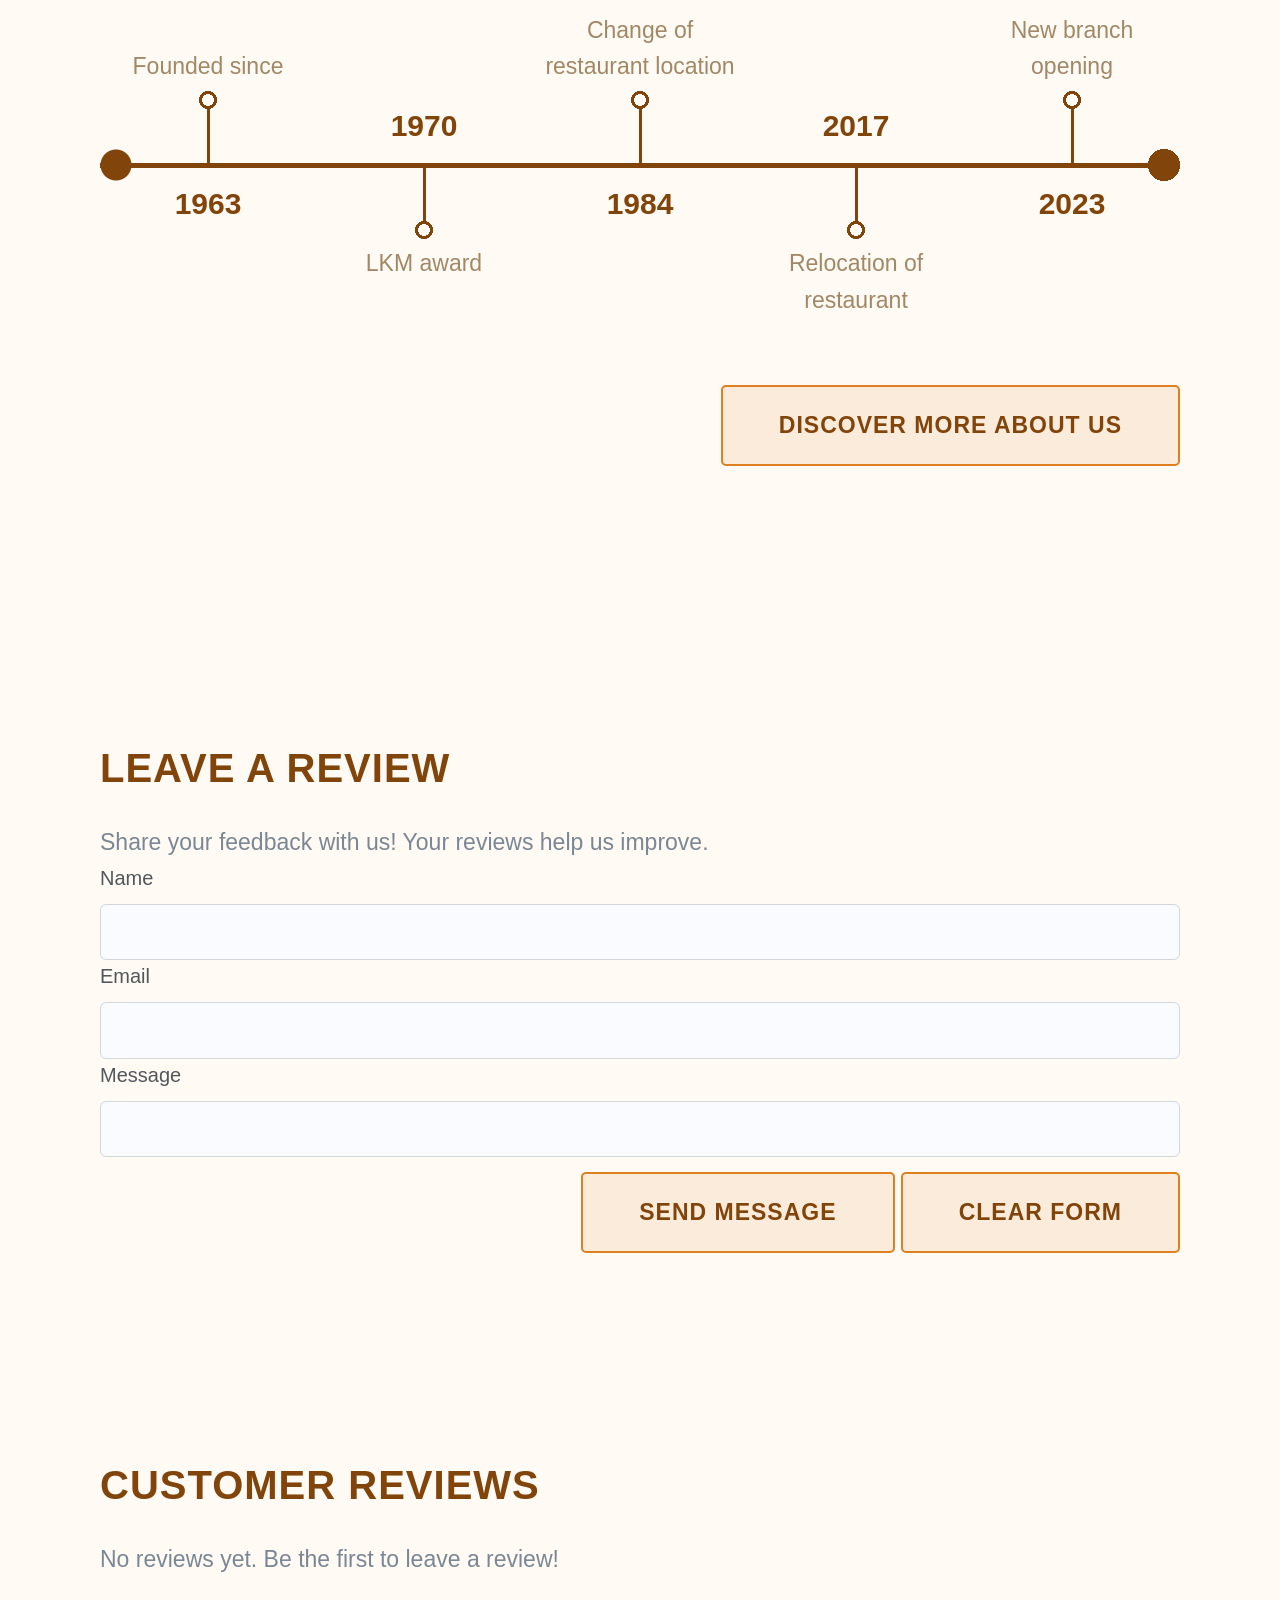
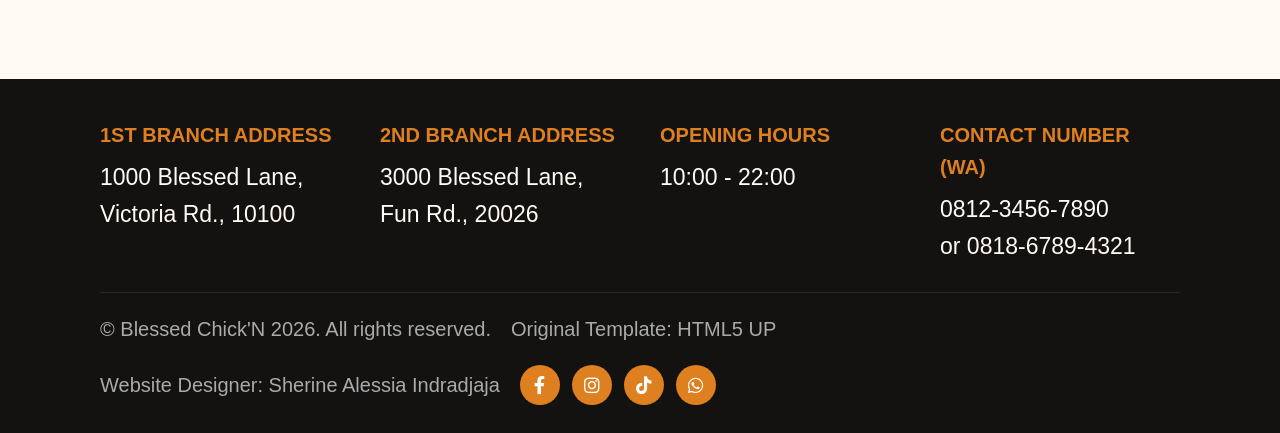
==== commit 148b6b7a: "Update index.html" ====
--- a/index.html
+++ b/index.html
@@ -72,10 +72,16 @@
 					</div>
 
 					<div class="hero-slide">
-						<video id="hero-video" loop playsinline width="100%" height="100%" style="object-fit: cover;
-						object-position: 50% 50%;">
-							<source src="#" type="video/mp4">
-						</video>
+						<iframe
+        id="hero-video"
+        src="https://www.youtube.com/watch?v=tTE2USdSPnk"
+        title="Royalty Free Video of Chicken"
+        width="100%"
+        height="100%"
+        style="border: 0;"
+        allow="accelerometer; autoplay; clipboard-write; encrypted-media; gyroscope; picture-in-picture; web-share"
+        allowfullscreen>
+    </iframe>
 					</div>
 				</div>
 				<button class="hero-button prev" aria-label="Previous">&#8249;</button>
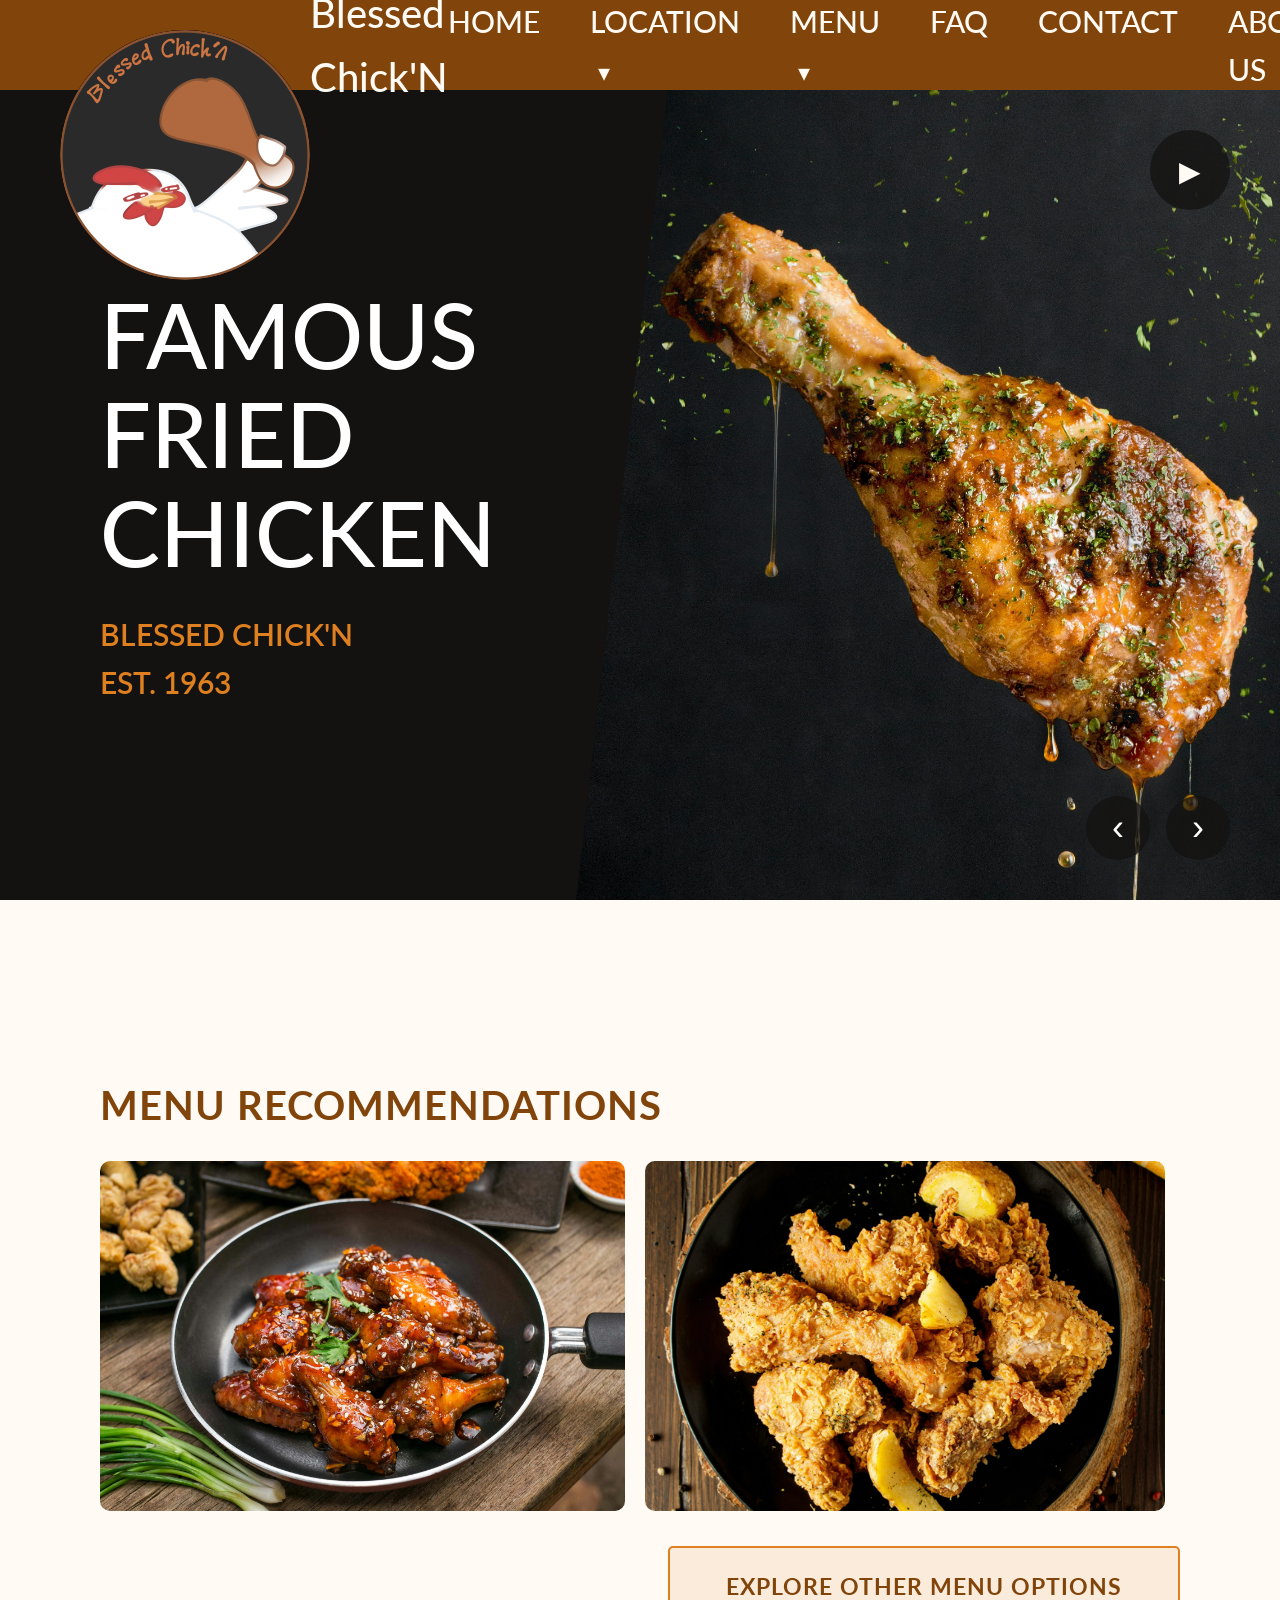
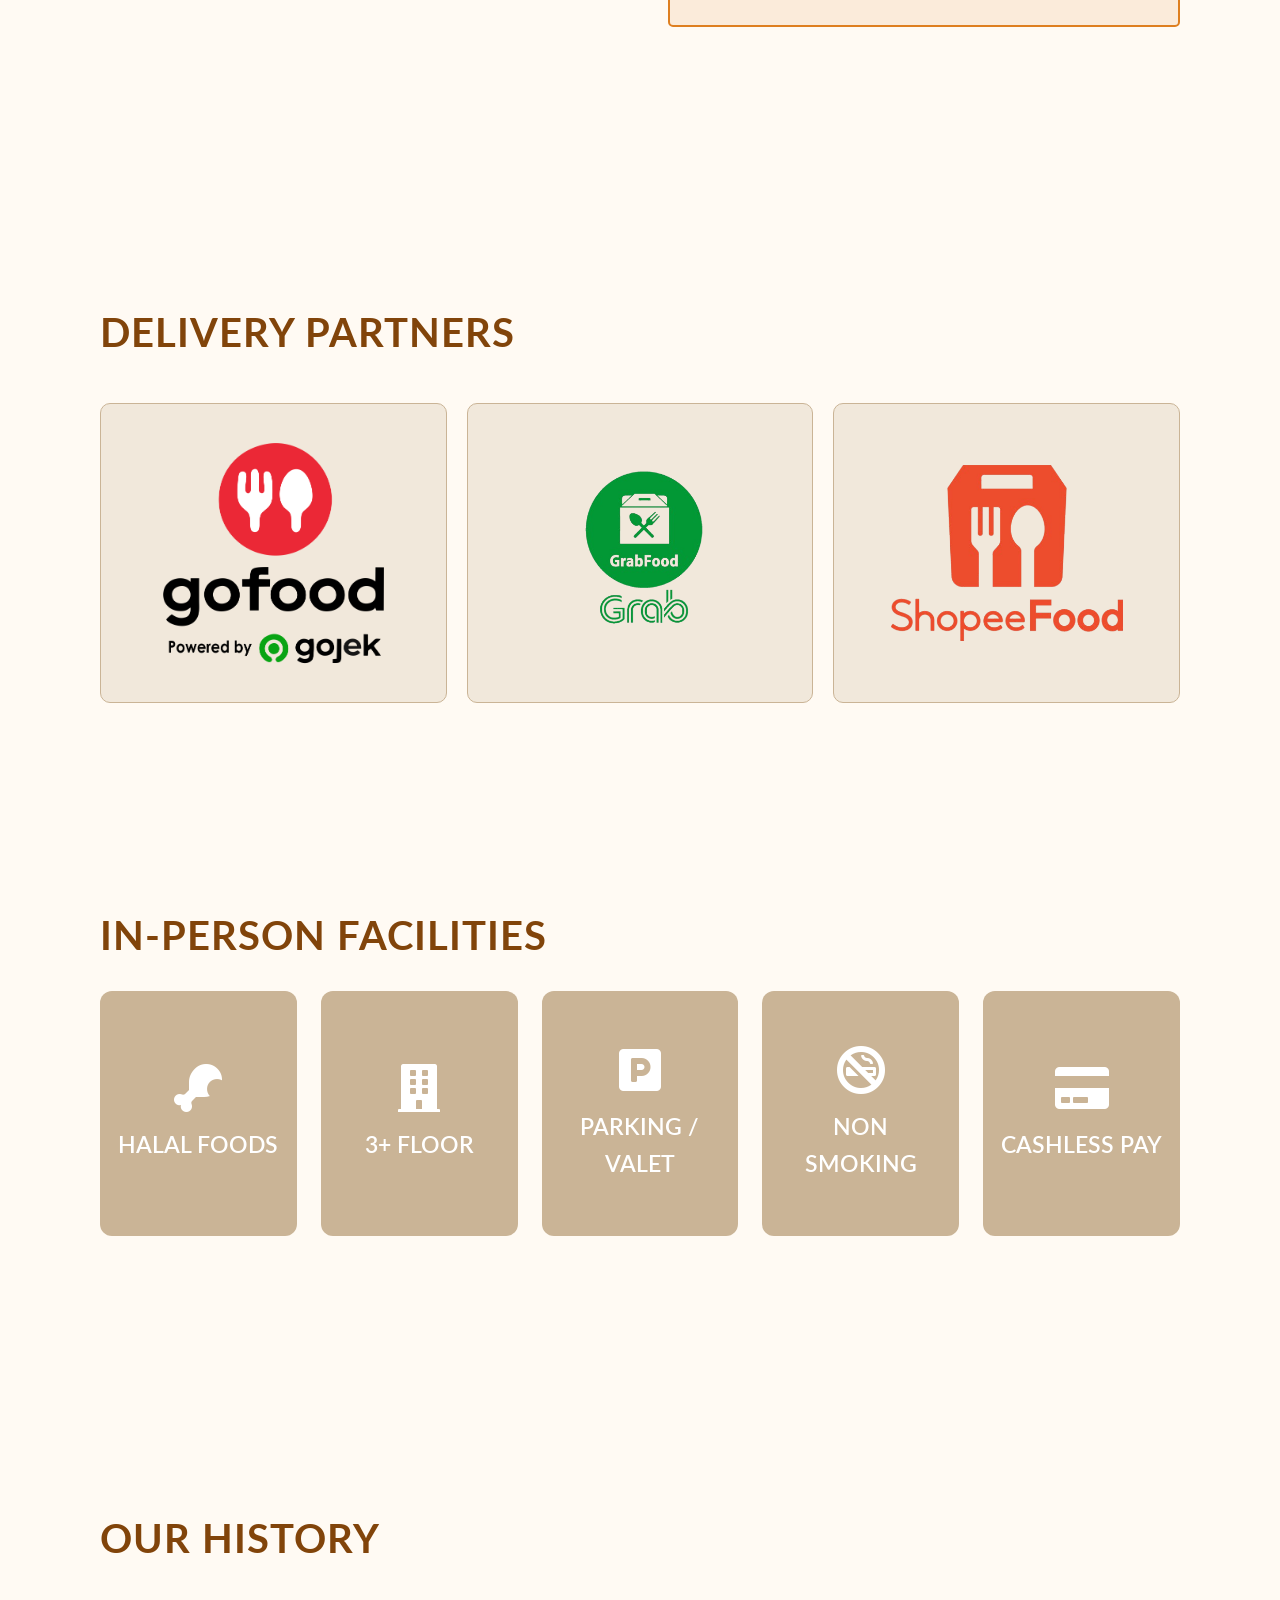
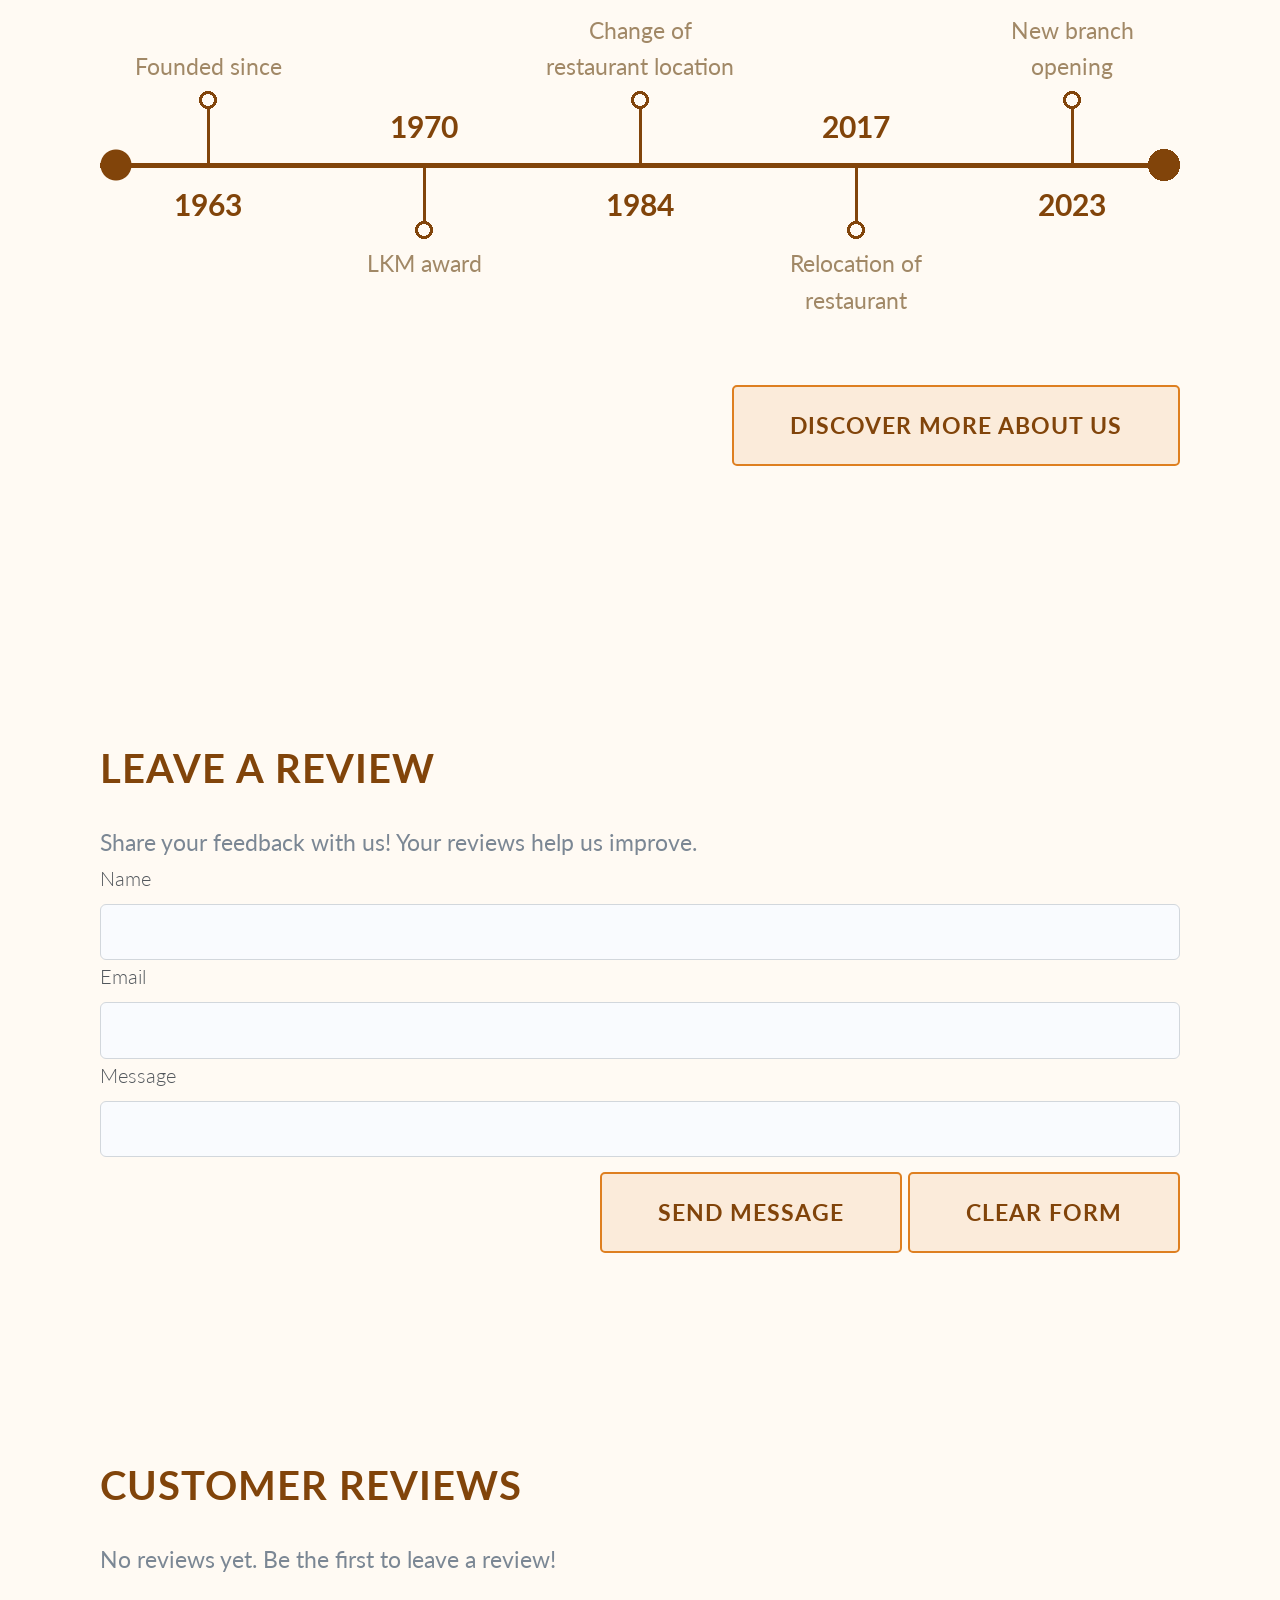
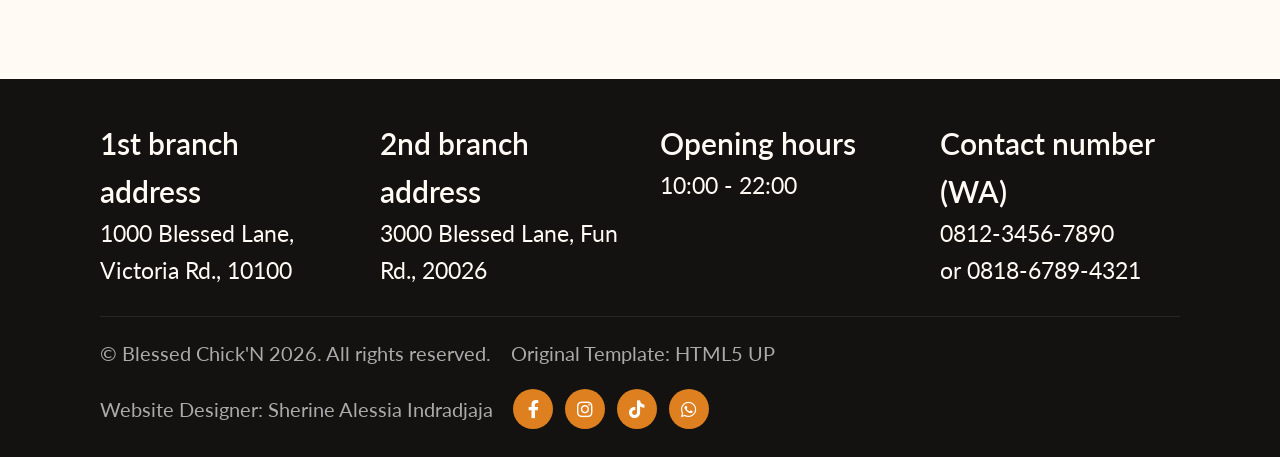
==== commit 0ca2aa2d: "Update index.html" ====
--- a/index.html
+++ b/index.html
@@ -60,28 +60,22 @@
 			<div class="hero-carousel">
 				<div class="hero-track">
 					<div class="hero-slide">
-						<img src="resources/chicken-1.jpg" alt="One Singular Fried Chicken Image" width="100%"
-							height="100%" style="object-fit: cover; 
-						object-position: 100% 70%; transform: scale(1.6) translateX(5%);">
+						<img src="resources/chicken-1.jpg" 
+							alt="One Singular Fried Chicken Image" 
+							style="width: 100%; height: 100%; object-fit: cover; object-position: 100% 70%; transform: scale(1.6) translateX(5%);">
 					</div>
 
 					<div class="hero-slide">
-						<img src="resources/chicken-2.jpg" alt="Group of Fried Chicken Image" width="100%" height="100%"
-							style="object-fit: cover; 
-						object-position: 100% 70%; transform: scale(1.5) translateX(3%);">
+						<img src="resources/chicken-2.jpg" 
+							alt="Group of Fried Chicken Image" 
+							style="width: 100%; height: 100%; object-fit: cover; object-position: 100% 70%; transform: scale(1.5) translateX(3%);">
 					</div>
 
 					<div class="hero-slide">
-						<iframe
-        id="hero-video"
-        src="https://www.youtube.com/watch?v=tTE2USdSPnk"
-        title="Royalty Free Video of Chicken"
-        width="100%"
-        height="100%"
-        style="border: 0;"
-        allow="accelerometer; autoplay; clipboard-write; encrypted-media; gyroscope; picture-in-picture; web-share"
-        allowfullscreen>
-    </iframe>
+						<video id="hero-video" loop playsinline 
+							style="width: 100%; height: 100%; object-fit: cover; object-position: 50% 50%;">
+							<source src="resources/chicken-video.mp4" type="video/mp4">
+						</video>
 					</div>
 				</div>
 				<button class="hero-button prev" aria-label="Previous">&#8249;</button>
@@ -232,7 +226,7 @@
 
 							<div>
 								<label for="review-email">Email</label>
-								<input type="text" id="review-email" aria-label="email">
+								<input type="email" id="review-email" aria-label="email">
 							</div>
 
 							<div>
@@ -255,10 +249,13 @@
 		<!-- Customer Reviews -->
 		<div class="block">
 			<div class="container">
-				<div class="review-comments" id="comment-list">
+				<div class="review-comments">
 					<header class="title">CUSTOMER REVIEWS</header>
+					
 					<div id="comment-list">
-						<p>No reviews yet. Be the first to leave a review!</p>
+						<p id="no-reviews-text">
+							No reviews yet. Be the first to leave a review!
+						</p>
 					</div>
 				</div>
 			</div>
@@ -270,19 +267,19 @@
 		<div class="container">
 			<div class="foot-cols">
 				<div id="branch-1">
-					<h3>1st branch address</h3>
+					<h2>1st branch address</h2>
 					<p>1000 Blessed Lane, Victoria Rd., 10100</p>
 				</div>
 				<div id="branch-2">
-					<h3>2nd branch address</h3>
+					<h2>2nd branch address</h2>
 					<p>3000 Blessed Lane, Fun Rd., 20026</p>
 				</div>
 				<div id="opening-hours">
-					<h3>Opening hours</h3>
+					<h2>Opening hours</h2>
 					<p>10:00 - 22:00</p>
 				</div>
 				<div id="contact">
-					<h3>Contact number (WA)</h3>
+					<h2>Contact number (WA)</h2>
 					<p>0812-3456-7890<br>or 0818-6789-4321</p>
 				</div>
 			</div>
@@ -325,7 +322,7 @@
 	<script src="assets/js/util.js"></script>
 	<script src="assets/js/main.js"></script>
 
-	<!----- JS for Hero's Carousel -->
+	<!-- JS for Hero's Carousel -->
 	<script>
 		var hero = document.querySelector('.hero-carousel');
 		var track = hero.querySelector('.hero-track');
@@ -362,27 +359,40 @@
 		start();
 	</script>
 
-	<!----- JS for Hero's Video -->
+	<!-- JS for Hero's Video -->
 	<script>
 		var playBtn = document.querySelector("#hero .play");
+		var hero = document.querySelector(".hero-carousel");
+		var track = hero.querySelector(".hero-track");
 		var heroVideo = document.getElementById("hero-video");
 
-		if (playBtn && heroVideo) {
+		if (playBtn && heroVideo && hero && track) {
 			playBtn.addEventListener("click", function (e) {
 				e.preventDefault();
 
-				if (heroVideo.paused) {
-					heroVideo.play();
-					playBtn.innerHTML = '<i class="fas fa-pause"></i>';
-				} else {
+				if (!heroVideo.paused && !heroVideo.ended) {
 					heroVideo.pause();
-					playBtn.innerHTML = '<i class="fas fa-play"></i>';
+					heroVideo.currentTime = 0;
+					return;
 				}
+
+				var videoSlide = heroVideo.closest(".hero-slide");
+				var slides = Array.from(track.children);
+				var videoIndex = slides.indexOf(videoSlide);
+
+				track.scrollTo({
+					left: videoIndex * track.clientWidth,
+					behavior: "smooth"
+				});
+
+				heroVideo.play().catch(function (error) {
+					console.log("Video playback failed:", error);
+				});
 			});
 		}
 	</script>
 
-	<!----- JS for Forms -->
+	<!-- JS for Forms -->
 	<script>
 		var reviewForm = document.getElementById("review-form");
 		var commentList = document.getElementById("comment-list");
--- a/assets/css/main.css
+++ b/assets/css/main.css
@@ -1,5 +1,5 @@
 @import url("fontawesome-all.min.css");
-@import url("https://fonts.googleapis.com/css?family=Source+Sans+Pro:300,300italic,400,400italic,600");
+@import url('https://fonts.googleapis.com/css2?family=Lato:ital,wght@0,100;0,300;0,400;0,700;0,900;1,100;1,300;1,400;1,700;1,900&display=swap');
 
 
 /* ----- HTML RESET AND BASE */
@@ -37,7 +37,7 @@
 	scroll-snap-type: y proximity;
 	scroll-behavior: smooth;
 	background: var(--whiteish);
-	font-family: Arial, Helvetica, sans-serif;
+	font-family: "Lato", sans-serif;
 	height: 100%;
 }
 
@@ -251,6 +251,12 @@
 	text-transform: uppercase;
 	color: var(--orange);
 	font-weight: 600;
+}
+
+.hero-video {
+    width: 100%;
+    height: 100%;
+    overflow: hidden;
 }
 
 #hero .play {
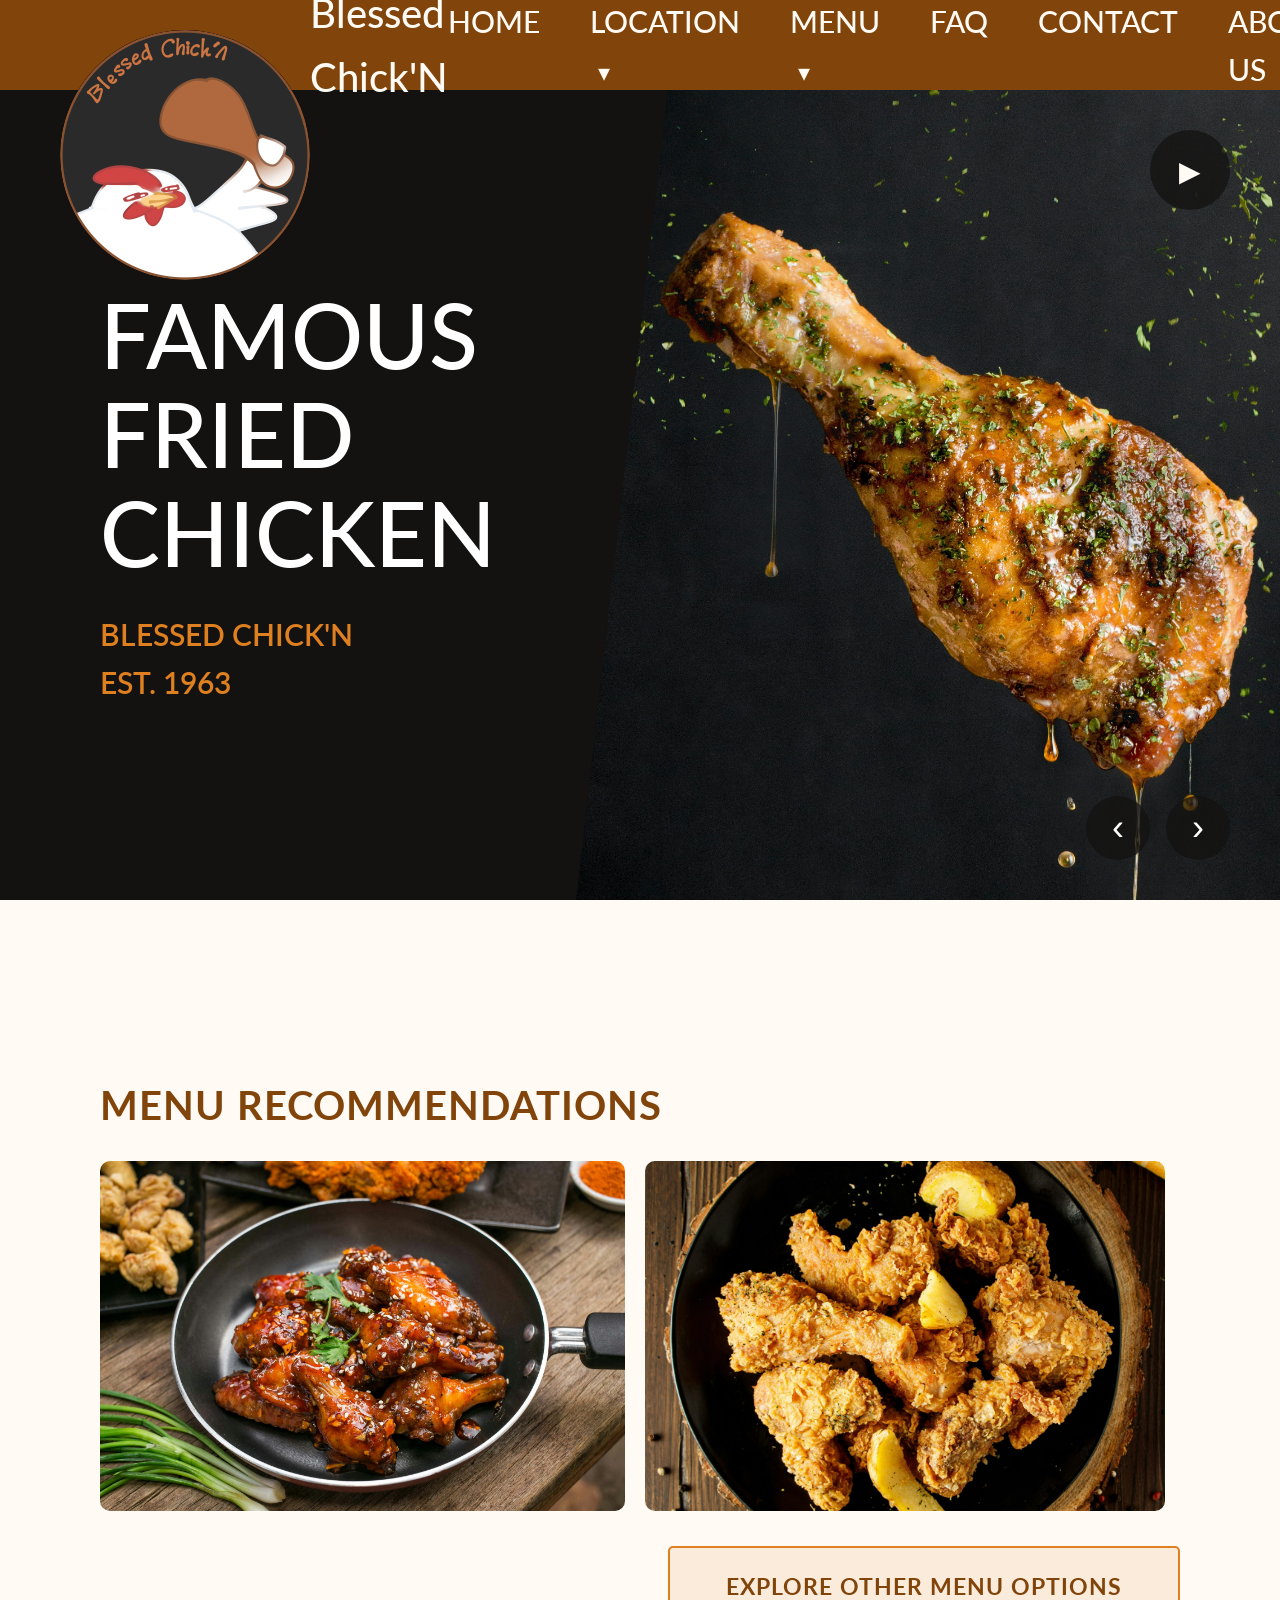
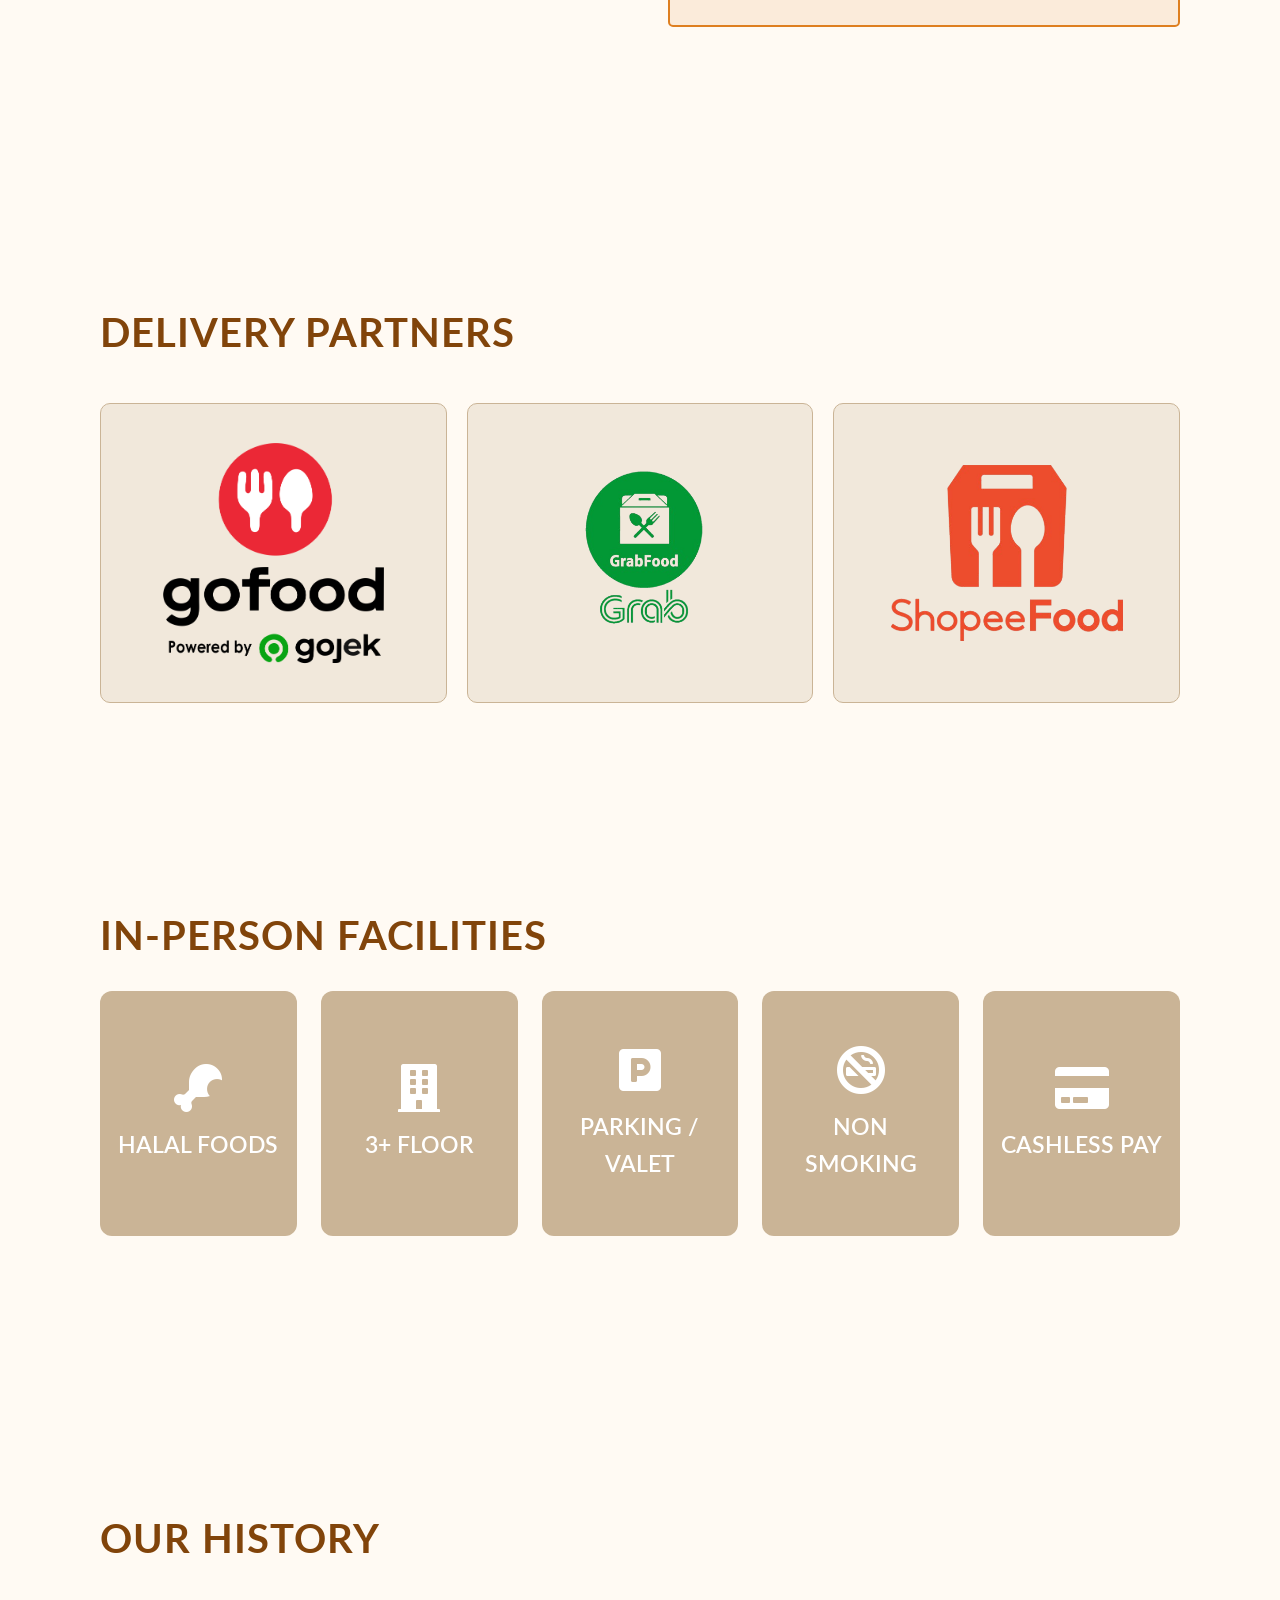
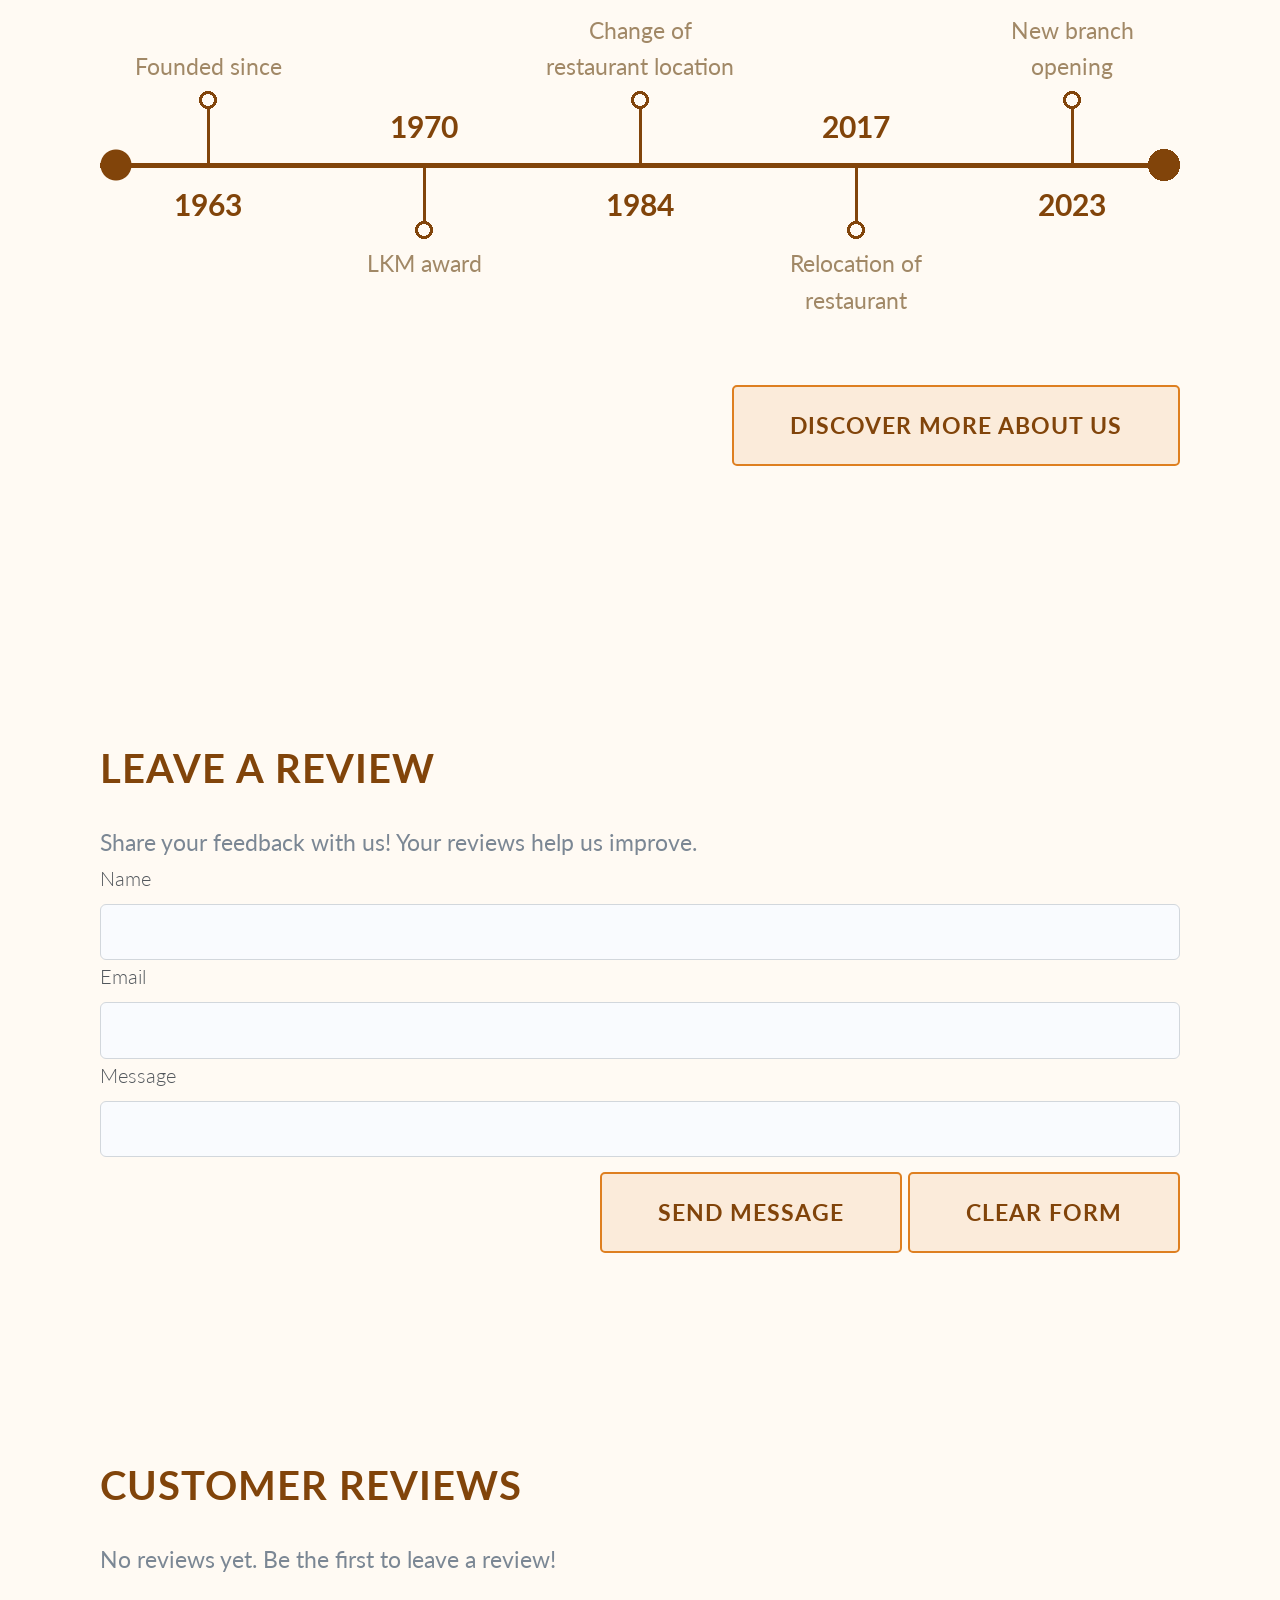
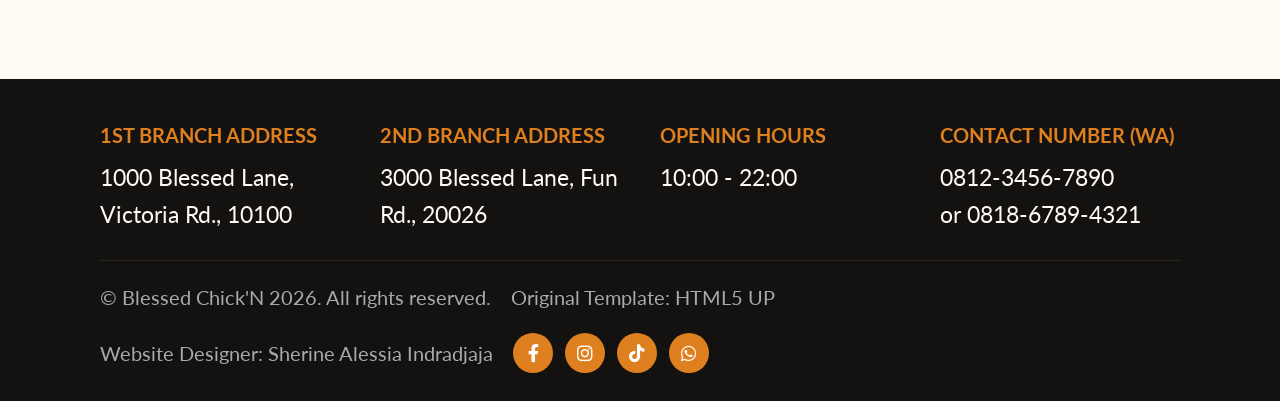
==== commit 3969e804: "Update index.html" ====
--- a/index.html
+++ b/index.html
@@ -60,19 +60,17 @@
 			<div class="hero-carousel">
 				<div class="hero-track">
 					<div class="hero-slide">
-						<img src="resources/chicken-1.jpg" 
-							alt="One Singular Fried Chicken Image" 
+						<img src="resources/chicken-1.jpg" alt="One Singular Fried Chicken Image"
 							style="width: 100%; height: 100%; object-fit: cover; object-position: 100% 70%; transform: scale(1.6) translateX(5%);">
 					</div>
 
 					<div class="hero-slide">
-						<img src="resources/chicken-2.jpg" 
-							alt="Group of Fried Chicken Image" 
+						<img src="resources/chicken-2.jpg" alt="Group of Fried Chicken Image"
 							style="width: 100%; height: 100%; object-fit: cover; object-position: 100% 70%; transform: scale(1.5) translateX(3%);">
 					</div>
 
 					<div class="hero-slide">
-						<video id="hero-video" loop playsinline 
+						<video id="hero-video" loop playsinline
 							style="width: 100%; height: 100%; object-fit: cover; object-position: 50% 50%;">
 							<source src="resources/chicken-video.mp4" type="video/mp4">
 						</video>
@@ -251,7 +249,7 @@
 			<div class="container">
 				<div class="review-comments">
 					<header class="title">CUSTOMER REVIEWS</header>
-					
+
 					<div id="comment-list">
 						<p id="no-reviews-text">
 							No reviews yet. Be the first to leave a review!
--- a/assets/css/main.css
+++ b/assets/css/main.css
@@ -583,7 +583,7 @@
 	margin-bottom: 28px;
 }
 
-#footer h3 {
+#footer h2 {
 	margin-bottom: 8px;
 	font-size: var(--subtitlestext);
 	font-weight: 700;
